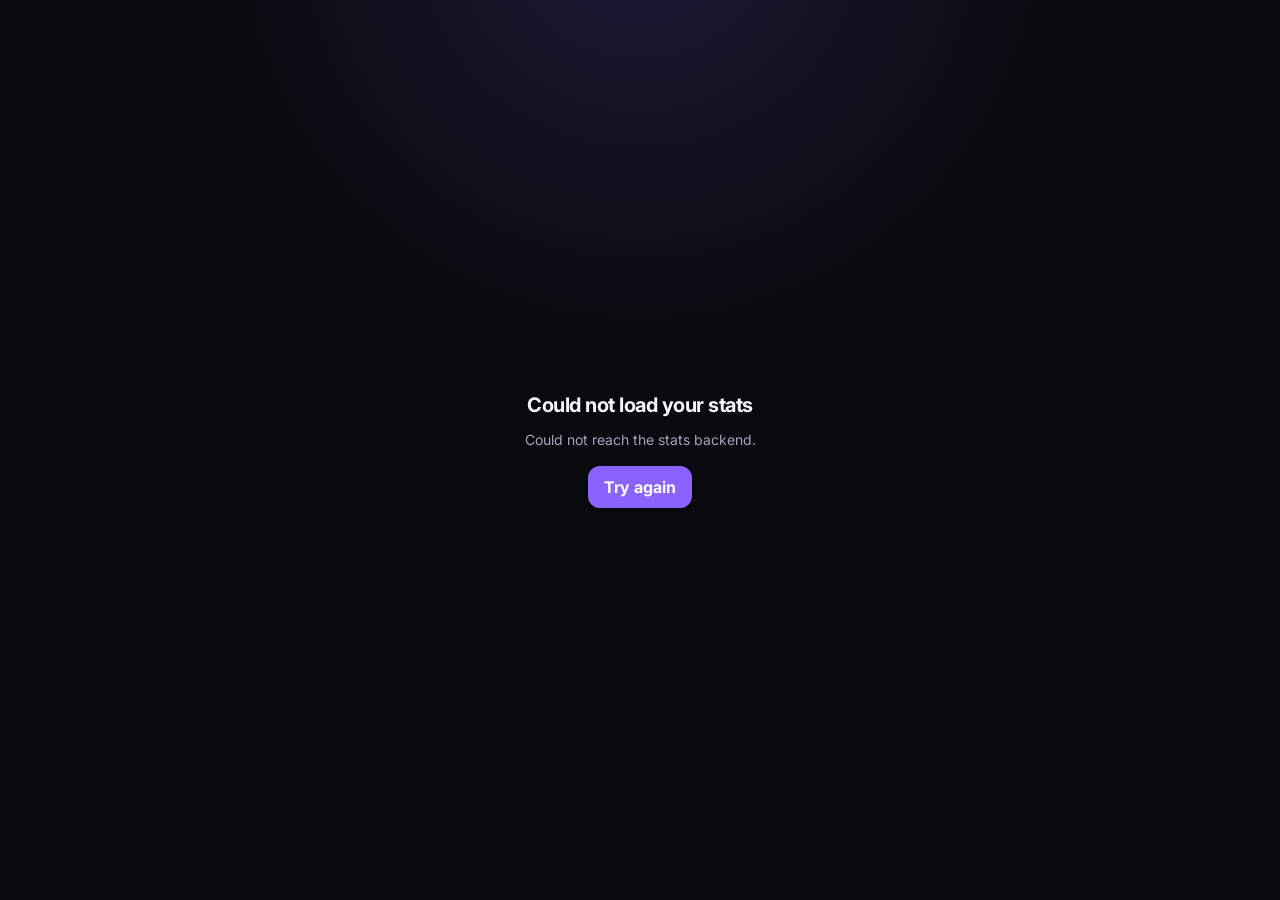
==== index.html @ 4edd7182 "Add files via upload" ====
<!DOCTYPE html>
<html lang="en">
<head>
  <link
    rel="preconnect"
    href="https://fonts.googleapis.com"
  >

  <link
    rel="preconnect"
    href="https://fonts.gstatic.com"
    crossorigin
  >

  <link
    href="https://fonts.googleapis.com/css2?family=Inter:wght@400;500;600;700;800&display=swap"
    rel="stylesheet"
  >

  <link rel="stylesheet" href="styles.css">
</head>

<body>
  <div id="loadingScreen" class="loading-screen">
    <div class="spinner"></div>
    <p>Loading your stats…</p>
  </div>

  <div id="errorScreen" class="error-screen hidden">
    <h2>Could not load your stats</h2>
    <p id="errorMessage"></p>

    <button
      type="button"
      onclick="refreshCurrentView()"
    >
      Try again
    </button>
  </div>

  <div id="app" class="app hidden">
    <header class="app-header">
      <div>
        <p
          class="eyebrow"
          id="guildName"
        ></p>

        <h1 id="playerName"></h1>
      </div>

      <button
        class="refresh-button"
        type="button"
        aria-label="Refresh data"
        onclick="refreshCurrentView()"
      >
        ↻
      </button>
    </header>

    <p
      class="updated-text"
      id="updatedText"
    ></p>

    <main>
      <!-- HOME -->

      <div id="homeView" class="page-view">
        <div
          id="homeBossCarousel"
          class="home-boss-carousel"
          aria-label="Today and yesterday boss cards"
        >
          <div
            class="home-boss-slide"
            data-boss-slide="today"
          >
            <section class="card today-card boss-swipe-card">
              <div class="section-heading">
                <div>
                  <p class="eyebrow">
                    Today’s boss
                  </p>

                  <h2 id="todayBossName"></h2>
                </div>

                <div class="today-boss-visual">
                  <img
                    id="todayBossImage"
                    class="today-boss-image hidden"
                    alt=""
                  >

                  <div
                    id="todayBossFallback"
                    class="today-boss-code hidden"
                  ></div>
                </div>
              </div>

              <div
                id="bossPerformanceGrid"
                class="performance-grid"
              ></div>

              <details class="attempt-details">
                <summary>
                  View last four attempts
                </summary>

                <div
                  id="lastFourAttempts"
                  class="attempt-list"
                ></div>
              </details>
            </section>
          </div>

          <div
            class="home-boss-slide"
            data-boss-slide="yesterday"
          >
            <section class="card today-card yesterday-card boss-swipe-card">
              <div class="section-heading">
                <div>
                  <p class="eyebrow">
                    Yesterday’s boss
                  </p>

                  <h2 id="yesterdayBossName">—</h2>

                  <p
                    id="yesterdayBossDate"
                    class="yesterday-boss-date"
                  ></p>
                </div>

                <div
                  id="yesterdayBossVisual"
                  class="today-boss-visual"
                ></div>
              </div>

              <div
                id="yesterdayPerformanceGrid"
                class="performance-grid yesterday-performance-grid"
              ></div>
            </section>
          </div>
        </div>

        <div
          class="boss-carousel-indicators"
          aria-hidden="true"
        >
          <span
            id="todayCarouselDot"
            class="boss-carousel-dot active"
          ></span>
          <span
            id="yesterdayCarouselDot"
            class="boss-carousel-dot"
          ></span>
        </div>

        <section class="section-block">
          <div class="section-title-row">
            <h2>DPR averages</h2>
          </div>

          <div
            id="averagesGrid"
            class="averages-grid"
          ></div>
        </section>

        <section class="card history-card">
          <div class="section-title-row">
            <div>
              <p class="eyebrow">
                Performance history
              </p>

              <h2>Last 7 bosses</h2>
            </div>
          </div>

          <div class="boss-history-layout">
            <div class="axis-spacer"></div>

            <div
              id="bossSpriteRow"
              class="boss-sprite-row"
            ></div>
          </div>

          <div class="boss-history-layout">
            <div class="axis-spacer"></div>

            <div
              id="bossDamageRow"
              class="boss-damage-row"
            ></div>
          </div>

          <div class="chart-layout">
            <div
              id="chartScale"
              class="chart-scale"
            ></div>

            <div class="chart-area">
              <svg
                id="dprChart"
                viewBox="0 0 700 220"
                preserveAspectRatio="xMidYMid meet"
                role="img"
              ></svg>
            </div>
          </div>
        </section>

        <section class="section-block">
          <div class="section-title-row">
            <h2>Streaks</h2>
          </div>

          <div
            id="streaksGrid"
            class="streaks-grid"
          ></div>
        </section>

        <section class="section-block">
          <div class="section-title-row">
            <h2>Personal records</h2>
          </div>

          <div
            id="recordsGrid"
            class="records-grid"
          ></div>
        </section>
      </div>

      <!-- BOSSES -->

      <div
        id="bossesView"
        class="page-view hidden"
      >
        <section class="card boss-page-card">
          <div class="boss-page-heading">
            <div>
              <p class="eyebrow">
                Boss history
              </p>

              <select
                id="bossSelect"
                class="boss-select"
                aria-label="Choose boss"
              >
                <option value="ALL">
                  All Bosses
                </option>

                <option value="TK">
                  Tomb Keeper
                </option>

                <option value="FD">
                  Flame Dragon
                </option>

                <option value="FDe">
                  Flame Demon
                </option>

                <option value="Snek">
                  Snake
                </option>

                <option value="SG">
                  Stone Golem
                </option>

                <option value="CM">
                  Cyclops Mage
                </option>

                <option value="SM">
                  Scythe Mage
                </option>
              </select>
            </div>

            <div
              id="bossPageVisual"
              class="boss-page-visual"
            ></div>
          </div>

          <div class="boss-summary-grid">
            <article class="boss-summary-tile">
              <p class="tile-heading">
                Attempts
              </p>

              <p
                id="bossAttemptCount"
                class="boss-summary-value"
              >
                —
              </p>
            </article>

            <article class="boss-summary-tile">
              <p class="tile-heading">
                Best DPR
              </p>

              <p
                id="bossBestDpr"
                class="boss-summary-value"
              >
                —
              </p>
            </article>

            <article class="boss-summary-tile">
              <p class="tile-heading">
                Best Damage
              </p>

              <p
                id="bossBestDamage"
                class="boss-summary-value"
              >
                —
              </p>
            </article>

            <article class="boss-summary-tile">
              <p class="tile-heading">
                Avg DPR Rank
              </p>

              <p
                id="bossAverageDprRank"
                class="boss-summary-value"
              >
                —
              </p>
            </article>

            <article class="boss-summary-tile">
              <p class="tile-heading">
                Last 4 DPR
              </p>

              <p
                id="bossLastFourDpr"
                class="boss-summary-value"
              >
                —
              </p>
            </article>

            <article class="boss-summary-tile">
              <p class="tile-heading">
                Last 4 Damage
              </p>

              <p
                id="bossLastFourDamage"
                class="boss-summary-value"
              >
                —
              </p>
            </article>
          </div>
        </section>

        <section class="boss-results-section">
          <div class="section-title-row">
            <h2>All results</h2>
          </div>

          <div class="boss-table-card">
            <table class="boss-results-table">
              <colgroup>
                <col class="all-boss-only boss-code-column">
                <col class="date-column">
                <col class="value-column">
                <col class="rank-column">
                <col class="value-column">
                <col class="rank-column">
              </colgroup>

              <thead>
                <tr>
                  <th class="all-boss-only">Boss</th>
                  <th>Date</th>
                  <th>Damage</th>
                  <th>Rank</th>
                  <th>DPR</th>
                  <th>Rank</th>
                </tr>
              </thead>

              <tbody id="bossResultsBody">
                <tr>
                  <td
                    colspan="5"
                    class="table-message"
                  >
                    Loading…
                  </td>
                </tr>
              </tbody>
            </table>
          </div>
        </section>

        <section class="boss-comparison-section">
          <div class="section-title-row">
            <div>
              <p class="eyebrow">
                Across all bosses
              </p>

              <h2>Last 4 comparison</h2>
            </div>
          </div>

          <div
            id="bossComparisonTable"
            class="boss-comparison-card"
          ></div>
        </section>

        <section class="rank-matrix-section">
          <div class="section-title-row">
            <div>
              <p class="eyebrow">
                DPR guild positions
              </p>

              <h2>DPR Rank Matrix</h2>
            </div>
          </div>

          <div
            id="dprRankMatrix"
            class="rank-matrix-card"
          ></div>
        </section>
      </div>

      <!-- PROGRESS -->

      <div
        id="progressView"
        class="page-view hidden"
      >
        <section class="page-heading-block">
          <p class="eyebrow">
            Weekly history
          </p>

          <h2>Progress</h2>
        </section>

        <section class="card progress-chart-card">
          <div class="progress-chart-heading">
            <div>
              <p class="tile-heading">
                Power progression
              </p>

              <h2>Weekly ending power</h2>
            </div>
          </div>

          <div class="progress-chart-container">
            <svg
              id="powerProgressChart"
              class="progress-chart"
              viewBox="0 0 700 260"
              role="img"
            ></svg>
          </div>
        </section>

        <section class="card progress-chart-card">
          <div class="progress-chart-heading">
            <div>
              <p class="tile-heading">
                DPR progression
              </p>

              <h2>Weekly average DPR</h2>
            </div>
          </div>

          <div class="progress-chart-container">
            <svg
              id="dprProgressChart"
              class="progress-chart"
              viewBox="0 0 700 260"
              role="img"
            ></svg>
          </div>
        </section>

        <section class="card progress-chart-card">
          <div class="progress-chart-heading">
            <div>
              <p class="tile-heading">
                Damage progression
              </p>

              <h2>Weekly average damage</h2>
            </div>
          </div>

          <div class="progress-chart-container">
            <svg
              id="damageProgressChart"
              class="progress-chart"
              viewBox="0 0 700 260"
              role="img"
            ></svg>
          </div>
        </section>

        <section class="card progress-chart-card">
          <div class="progress-chart-heading">
            <div>
              <p class="tile-heading">
                DPR rank progression
              </p>

              <h2>Weekly average guild rank</h2>
            </div>
          </div>

          <div class="progress-chart-container">
            <svg
              id="rankProgressChart"
              class="progress-chart"
              viewBox="0 0 700 260"
              role="img"
            ></svg>
          </div>
        </section>

        <section class="progress-feature-section">
          <div class="section-title-row">
            <div>
              <p class="eyebrow">
                Career progression
              </p>

              <h2>Milestones</h2>
            </div>
          </div>

          <div
            id="milestonesContainer"
            class="milestones-container"
          ></div>
        </section>

        <section class="progress-feature-section class-distribution-section">
          <div class="section-title-row">
            <div>
              <p class="eyebrow">
                All recorded results
              </p>

              <h2>Class distribution</h2>
            </div>
          </div>

          <div
            id="classDistribution"
            class="class-distribution-card"
          ></div>
        </section>
      </div>

      <!-- RECORDS -->

      <div
        id="recordsView"
        class="page-view hidden"
      >
        <section class="page-heading-block">
          <p class="eyebrow">
            Career highlights
          </p>

          <h2>Personal records</h2>
        </section>

        <section class="records-section">
          <div
            id="recordLeaderboards"
            class="record-leaderboards"
          ></div>
        </section>

        <section class="records-section">
          <div class="section-title-row">
            <h2>Guild finishes</h2>
          </div>

          <div
            id="recordFinishGrid"
            class="record-stat-grid"
          ></div>
        </section>

        <section class="records-section">
          <div class="section-title-row">
            <h2>DPR result counts</h2>
          </div>

          <div
            id="recordThresholdGrid"
            class="record-stat-grid"
          ></div>
        </section>

        <section
          id="recordRelativeGrid"
          class="record-wide-grid"
        ></section>

        <section class="records-section">
          <div class="section-title-row">
            <h2>Personal-best gaps</h2>
          </div>

          <div
            id="recordPbGrid"
            class="record-stat-grid record-stat-grid-two"
          ></div>
        </section>

        <section class="records-section">
          <div class="section-title-row">
            <div>
              <p class="eyebrow">
                Select current or best
              </p>

              <h2>Streak records</h2>
            </div>
          </div>

          <div
            id="recordStreaksGrid"
            class="record-streaks-grid"
          ></div>
        </section>

        <section class="records-section">
          <div class="section-title-row">
            <div>
              <p class="eyebrow">
                The important stuff
              </p>

              <h2>Weird records</h2>
            </div>
          </div>

          <div
            id="recordWeirdGrid"
            class="record-stat-grid"
          ></div>
        </section>
      </div>
    </main>


    <div
      id="streakModal"
      class="streak-modal hidden"
      role="dialog"
      aria-modal="true"
      aria-labelledby="streakModalTitle"
      onclick="handleStreakModalBackdrop(event)"
    >
      <div class="streak-modal-panel">
        <div class="streak-modal-header">
          <div>
            <p
              id="streakModalEyebrow"
              class="eyebrow"
            >Streak results</p>

            <h2 id="streakModalTitle"></h2>
          </div>

          <button
            type="button"
            class="streak-modal-close"
            aria-label="Close streak results"
            onclick="closeStreakModal()"
          >
            ×
          </button>
        </div>

        <div
          id="streakModalResults"
          class="streak-modal-results"
        ></div>
      </div>
    </div>

    <nav
      class="bottom-nav"
      aria-label="Main navigation"
    >
      <button
        id="homeNavButton"
        class="nav-item active"
        type="button"
        onclick="showHomeView()"
      >
        <span>⌂</span>
        Home
      </button>

      <button
        id="bossesNavButton"
        class="nav-item"
        type="button"
        onclick="showBossesView()"
      >
        <span>◉</span>
        Bosses
      </button>

      <button
        id="progressNavButton"
        class="nav-item"
        type="button"
        onclick="showProgressView()"
      >
        <span>↗</span>
        Progress
      </button>

      <button
        id="recordsNavButton"
        class="nav-item"
        type="button"
        onclick="showRecordsView()"
      >
        <span>★</span>
        Records
      </button>
    </nav>
  </div>

  <script src="app.js"></script>
</body>
</html>
---- styles.css ----
:root {
    --background: #090a0f;
    --surface: #11131a;
    --surface-raised: #171923;
    --surface-soft: #1c1e29;

    --border:
      rgba(255, 255, 255, 0.08);

    --text: #f6f6fa;
    --muted: #a3a6b6;
    --subtle: #727688;

    --accent: #8d63ff;

    --accent-soft:
      rgba(141, 99, 255, 0.16);

    --boss-glow:
      rgba(141, 99, 255, 0.17);

    --boss-surface:
      rgba(141, 99, 255, 0.055);

    --positive: #57d18c;
    --negative: #ff6f82;

    --axis-width: 42px;
    --page-padding: 18px;
  }

  * {
    box-sizing: border-box;
  }

  html {
    background: var(--background);
  }

  body {
    margin: 0;
    min-height: 100vh;

    background:
      radial-gradient(
        circle at 50% -80px,
        var(--boss-glow),
        transparent 430px
      ),
      var(--background);

    color: var(--text);

    font-family:
      Inter,
      system-ui,
      sans-serif;

    -webkit-font-smoothing:
      antialiased;

    transition:
      background 260ms ease;
  }

  body.home-view-active,
  body.boss-view-active {
    background:
      radial-gradient(
        circle at 50% -60px,
        var(--boss-glow),
        transparent 520px
      ),
      radial-gradient(
        circle at 18% 42vh,
        var(--boss-surface),
        transparent 430px
      ),
      radial-gradient(
        circle at 82% 82vh,
        var(--boss-glow),
        transparent 620px
      ),
      linear-gradient(
        180deg,
        var(--boss-surface) 0%,
        transparent 30%,
        var(--boss-surface) 63%,
        transparent 100%
      ),
      var(--background);

    background-attachment:
      fixed,
      fixed,
      fixed,
      fixed,
      fixed;
  }


  button,
  select {
    font: inherit;
  }

  button,
  select,
  summary {
    -webkit-tap-highlight-color:
      transparent;
  }

  .hidden {
    display: none !important;
  }

  .app {
    width: 100%;
    max-width: 640px;
    min-height: 100vh;
    margin: 0 auto;

    padding:
      calc(
        22px +
        env(safe-area-inset-top)
      )
      var(--page-padding)
      calc(
        104px +
        env(safe-area-inset-bottom)
      );
  }

  .app-header {
    display: flex;
    align-items: center;
    justify-content: space-between;
    margin-bottom: 4px;
  }

  h1,
  h2,
  p {
    margin: 0;
  }

  h1 {
    font-size: 30px;
    line-height: 1.12;
    letter-spacing: -0.04em;
  }

  h2 {
    font-size: 20px;
    letter-spacing: -0.025em;
  }

  .eyebrow {
    margin-bottom: 6px;

    color: var(--muted);

    font-size: 12px;
    font-weight: 750;
    letter-spacing: 0.1em;
    text-transform: uppercase;
  }

  .updated-text {
    margin: 8px 0 22px;

    color: var(--subtle);

    font-size: 12px;
  }

  .refresh-button {
    width: 42px;
    height: 42px;

    border:
      1px solid var(--border);

    border-radius: 14px;

    background:
      var(--surface);

    color: var(--text);

    font-size: 21px;
    cursor: pointer;
  }

  .page-view {
    display: grid;
    gap: 25px;
  }

  .page-heading-block {
    display: grid;
    gap: 1px;
  }

  .card {
    border:
      1px solid var(--border);

    border-radius: 22px;

    background:
      linear-gradient(
        145deg,
        var(--boss-surface),
        transparent 58%
      ),
      var(--surface);

    box-shadow:
      0 16px 40px
      rgba(0, 0, 0, 0.18);
  }

  .today-card {
    padding: 21px;
    overflow: hidden;
  }

  #todayBossName {
    font-size: 27px;
    line-height: 1.08;
    letter-spacing: -0.04em;
  }

  .section-heading,
  .section-title-row {
    display: flex;
    align-items: center;
    justify-content: space-between;
  }

  .today-boss-visual {
    display: flex;
    align-items: center;
    justify-content: center;

    width: 78px;
    height: 78px;
    flex: 0 0 78px;
  }

  .today-boss-image {
    width: 78px;
    height: 78px;
    object-fit: contain;

    filter:
      drop-shadow(
        0 8px 18px
        rgba(0, 0, 0, 0.35)
      );
  }

  .today-boss-code {
    display: flex;
    align-items: center;
    justify-content: center;

    width: 78px;
    height: 78px;
    padding: 0 10px;

    border:
      1px solid var(--border);

    border-radius: 19px;

    background:
      var(--surface-raised);

    color: var(--accent);

    font-size: 21px;
    font-weight: 800;
    text-align: center;
  }

  .performance-grid {
    display: grid;

    grid-template-columns:
      repeat(3, minmax(0, 1fr));

    gap: 10px;
    margin-top: 20px;
  }

  .performance-column {
    min-width: 0;
    padding: 15px 11px;

    border:
      1px solid var(--border);

    border-radius: 16px;
    background: var(--surface-raised);
  }

  .performance-label {
    min-height: 31px;
    margin-bottom: 13px;

    color: #c3c5d1;

    font-size: 13px;
    font-weight: 750;
    line-height: 1.35;
    letter-spacing: 0.035em;
    text-transform: uppercase;
  }

  .metric-pair + .metric-pair {
    margin-top: 13px;
  }

  .metric-name {
    color: var(--muted);

    font-size: 12px;
    font-weight: 700;
    letter-spacing: 0.045em;
    text-transform: uppercase;
  }

  .metric-value {
    margin-top: 4px;

    font-size:
      clamp(17px, 4.4vw, 22px);

    font-weight: 780;
    letter-spacing: -0.035em;
    white-space: nowrap;
  }

  .rank {
    margin-left: 3px;
    color: var(--accent);

    font-size: 11px;
    font-weight: 750;
  }

  .attempt-details {
    margin-top: 15px;

    border-top:
      1px solid var(--border);

    padding-top: 14px;
  }

  .attempt-details summary {
    color: #b6b8c5;

    font-size: 12px;
    font-weight: 680;
    cursor: pointer;
  }

  .attempt-list {
    display: grid;
    gap: 8px;
    margin-top: 13px;
  }

  .attempt-row {
    display: grid;

    grid-template-columns:
      1.15fr 1fr 1fr;

    gap: 9px;
    align-items: center;

    padding: 11px 12px;

    border-radius: 13px;
    background: var(--surface-raised);

    font-size: 12px;
  }

  .attempt-row strong {
    display: block;
    font-size: 13px;
  }

  .attempt-row span {
    color: var(--muted);
    font-size: 10px;
  }

  .section-block {
    display: grid;
    gap: 13px;
  }

  .averages-grid {
    display: grid;

    grid-template-columns:
      repeat(3, minmax(0, 1fr));

    gap: 10px;
  }

  .average-card {
    min-width: 0;
    padding: 16px 13px;

    border:
      1px solid var(--border);

    border-radius: 18px;

    background:
      linear-gradient(
        145deg,
        var(--boss-surface),
        transparent 80%
      ),
      var(--surface);
  }

  .average-label,
  .tile-heading,
  .record-label {
    color: #c3c5d1;

    font-size: 12px;
    font-weight: 720;
  }

  .average-value {
    margin-top: 10px;

    font-size:
      clamp(21px, 5.2vw, 28px);

    font-weight: 800;
    letter-spacing: -0.05em;
  }

  .average-comparison {
    margin-top: 8px;

    font-size: 12px;
    font-weight: 650;
    line-height: 1.55;
  }

  .difference-positive {
    color: var(--positive);
  }

  .difference-negative {
    color: var(--negative);
  }

  .difference-neutral {
    color: var(--muted);
  }

  /*
   * Performance history remains compact.
   */

  .history-card {
    padding: 19px 11px 14px;
    overflow: hidden;
  }

  .history-card .section-title-row {
    padding: 0 8px 17px;
  }

  .history-card h2 {
    font-size: 18px;
  }

  .history-card .eyebrow {
    font-size: 11px;
  }

  .boss-history-layout {
    display: grid;

    grid-template-columns:
      var(--axis-width)
      minmax(0, 1fr);
  }

  .axis-spacer {
    width: var(--axis-width);
  }

  .boss-sprite-row,
  .boss-damage-row {
    display: grid;

    grid-template-columns:
      repeat(7, minmax(0, 1fr));

    align-items: center;
  }

  .boss-item {
    min-width: 0;
    text-align: center;
  }

  .boss-visual {
    display: flex;
    align-items: center;
    justify-content: center;

    width: min(46px, 10vw);
    height: min(46px, 10vw);

    margin: 0 auto;
  }

  .boss-sprite {
    width: 100%;
    height: 100%;
    object-fit: contain;

    filter:
      drop-shadow(
        0 5px 9px
        rgba(0, 0, 0, 0.34)
      );
  }

  .boss-code {
    display: flex;
    align-items: center;
    justify-content: center;

    width: 100%;
    height: 100%;
    padding: 0 3px;

    border:
      1px solid var(--border);

    border-radius: 13px;

    background:
      var(--surface-raised);

    color: var(--accent);

    font-size:
      clamp(9px, 2.5vw, 12px);

    font-weight: 800;
    text-align: center;
  }

  .boss-rank {
    display: inline-flex;
    align-items: center;
    justify-content: center;

    min-width: 25px;
    height: 18px;

    margin-top: 4px;
    padding: 0 6px;

    border-radius: 99px;

    background:
      var(--accent-soft);

    color: var(--accent);

    font-size: 9.5px;
    font-weight: 780;
  }

  .boss-date {
    display: block;
    margin-top: 3px;
    overflow: hidden;

    color: var(--subtle);

    font-size: 7px;

    text-overflow: ellipsis;
    white-space: nowrap;
  }

  .boss-damage-row {
    margin-top: 9px;
  }

  .boss-history-metrics {
    min-width: 0;
    text-align: center;
  }

  .boss-damage {
    display: block;
    overflow: hidden;

    color: #c7c9d4;

    font-size: 10px;
    font-weight: 750;
    text-align: center;

    text-overflow: ellipsis;
    white-space: nowrap;
  }

  .boss-dpr-value {
    display: block;
    margin-top: 3px;
    overflow: hidden;

    color: var(--accent);

    font-size: 9px;
    font-weight: 750;
    text-align: center;

    text-overflow: ellipsis;
    white-space: nowrap;
  }

  .chart-layout {
    display: grid;

    grid-template-columns:
      var(--axis-width)
      minmax(0, 1fr);

    margin-top: 7px;
  }

  .chart-scale {
    position: relative;
    height: 176px;

    color: #8d91a3;

    font-size: 10.5px;
    font-weight: 700;
    text-align: right;
  }

  .scale-label {
    position: absolute;
    right: 7px;
    transform: translateY(-50%);
  }

  .chart-area {
    height: 176px;
    min-width: 0;
  }

  #dprChart {
    display: block;
    width: 100%;
    height: 100%;
    overflow: visible;
  }

  .chart-grid-line {
    stroke:
      rgba(255, 255, 255, 0.055);

    stroke-width: 1;
  }

  .chart-line {
    fill: none;
    stroke: var(--accent);

    stroke-linecap: round;
    stroke-linejoin: round;
    stroke-width: 5;

    vector-effect:
      non-scaling-stroke;
  }

  .chart-point-glow {
    fill: var(--accent-soft);
  }

  .chart-point {
    fill: var(--accent);
    stroke: var(--surface);
    stroke-width: 4;

    vector-effect:
      non-scaling-stroke;
  }

  .chart-value-label {
    fill: var(--text);
    font-size: 14px;
    font-weight: 850;
    paint-order: stroke;
    stroke: var(--surface);
    stroke-width: 5px;
    stroke-linejoin: round;
  }

  .chart-average-line {
    fill: none;
    stroke: rgba(255, 255, 255, 0.42);
    stroke-width: 3;
    stroke-dasharray: 10 9;
    stroke-linecap: round;
    stroke-linejoin: round;
    vector-effect: non-scaling-stroke;
  }

  .chart-average-label {
    fill: rgba(255, 255, 255, 0.72);
    font-size: 14px;
    font-weight: 800;
    paint-order: stroke;
    stroke: var(--surface);
    stroke-width: 4px;
    stroke-linejoin: round;
  }



  .streaks-grid {
    display: grid;

    grid-template-columns:
      repeat(3, minmax(0, 1fr));

    gap: 10px;
  }

  .streak-card {
    min-width: 0;
    padding: 16px 12px;

    border:
      1px solid var(--border);

    border-radius: 18px;

    background:
      linear-gradient(
        145deg,
        var(--boss-surface),
        transparent 85%
      ),
      var(--surface);
  }

  .streak-name {
    min-height: 30px;

    color: #c3c5d1;

    font-size: 12px;
    font-weight: 720;
    line-height: 1.35;
  }

  .streak-values {
    display: flex;
    align-items: flex-end;
    justify-content: space-between;

    gap: 6px;
    margin-top: 12px;
  }

  .streak-current {
    font-size: 28px;
    font-weight: 800;
  }

  .streak-best {
    color: var(--muted);
    font-size: 10px;
    text-align: right;
  }

  .records-grid {
    display: grid;

    grid-template-columns:
      repeat(2, minmax(0, 1fr));

    gap: 10px;
  }

  .record-card {
    min-width: 0;
    padding: 18px;

    border:
      1px solid var(--border);

    border-radius: 19px;

    background:
      linear-gradient(
        145deg,
        var(--boss-surface),
        transparent 85%
      ),
      var(--surface);
  }

  .record-value {
    margin-top: 10px;
    overflow: hidden;

    font-size: 25px;
    font-weight: 800;

    text-overflow: ellipsis;
    white-space: nowrap;
  }

  .record-context {
    margin-top: 8px;

    color: var(--muted);

    font-size: 10px;
    line-height: 1.45;
  }

  /*
   * Bosses page
   */

  .boss-page-card {
    padding: 21px;
  }

  .boss-page-heading {
    display: flex;
    align-items: center;
    justify-content: space-between;

    gap: 18px;
  }

  .boss-select {
    max-width: 235px;
    padding: 4px 28px 4px 0;

    border: 0;
    outline: 0;

    background: transparent;
    color: var(--text);

    font-size: 24px;
    font-weight: 800;

    cursor: pointer;
  }

  .boss-select option {
    background: var(--surface-raised);
    color: var(--text);
  }

  .boss-page-visual {
    display: flex;
    align-items: center;
    justify-content: center;

    width: 78px;
    height: 78px;
    flex: 0 0 78px;
  }

  .boss-page-visual .boss-visual {
    width: 78px;
    height: 78px;
  }

  .boss-page-visual .boss-code {
    border-radius: 19px;
    font-size: 21px;
  }

  .boss-summary-grid {
    display: grid;

    grid-template-columns:
      repeat(3, minmax(0, 1fr));

    gap: 10px;
    margin-top: 21px;
  }

  .boss-summary-tile {
    min-width: 0;
    padding: 15px 10px;

    border:
      1px solid var(--border);

    border-radius: 16px;
    background: var(--surface-raised);
  }

  .boss-summary-value {
    margin-top: 9px;
    overflow: hidden;

    font-size:
      clamp(16px, 3.8vw, 21px);

    font-weight: 800;

    text-overflow: ellipsis;
    white-space: nowrap;
  }

  .boss-results-section {
    display: grid;
    gap: 13px;
  }

  .boss-table-card {
    overflow: hidden;

    border:
      1px solid var(--border);

    border-radius: 18px;
    background: var(--surface);
  }

  .boss-results-table {
    width: 100%;
    table-layout: fixed;
    border-collapse: collapse;
  }

  .date-column {
    width: 20%;
  }

  .value-column {
    width: 26%;
  }

  .rank-column {
    width: 14%;
  }

  .boss-results-table th,
  .boss-results-table td {
    padding: 12px 5px;

    border-bottom:
      1px solid var(--border);

    text-align: right;
    white-space: nowrap;
  }

  .boss-results-table th:first-child,
  .boss-results-table td:first-child {
    padding-left: 10px;
    text-align: left;
  }

  .boss-results-table th:last-child,
  .boss-results-table td:last-child {
    padding-right: 10px;
  }

  .boss-results-table th {
    color: #c3c5d1;

    font-size: 11.5px;
    font-weight: 750;
    letter-spacing: 0.02em;
    text-transform: uppercase;
  }

  .boss-results-table td {
    color: var(--text);

    font-size: 14px;
    font-weight: 600;
  }

  .boss-results-table tbody tr:last-child td {
    border-bottom: 0;
  }


  .boss-results-table tbody tr.personal-best {
    background:
      linear-gradient(
        90deg,
        var(--accent-soft),
        transparent
      );
  }

  .boss-results-table tbody tr.personal-best td {
    font-weight: 780;
  }

  .table-rank {
    color: var(--accent) !important;
    font-weight: 750 !important;
  }

  .table-message {
    padding: 30px !important;

    color:
      var(--muted) !important;

    text-align:
      center !important;
  }


  /*
   * Rank medals
   */

  .rank-medal,
  .boss-rank.rank-medal {
    display: inline-flex;
    align-items: center;
    justify-content: center;
    border-radius: 999px;
    font-weight: 800 !important;
    line-height: 1;
  }

  .rank.rank-medal {
    padding: 4px 6px;
  }

  .boss-rank.rank-medal {
    padding: 0 6px;
  }

  .table-rank .rank {
    margin-left: 0;
    font-size: 13.5px;
  }

  .table-rank .rank-medal {
    padding: 4px 6px;
  }

  .rank-1 {
    color: #ffe78a !important;
    background: rgba(212, 164, 38, 0.25) !important;
    box-shadow: 0 0 11px rgba(255, 208, 71, 0.26);
  }

  .rank-2 {
    color: #f0f3f7 !important;
    background: rgba(184, 193, 205, 0.22) !important;
    box-shadow: 0 0 10px rgba(220, 228, 238, 0.18);
  }

  .rank-3 {
    color: #f0b17a !important;
    background: rgba(177, 105, 52, 0.25) !important;
    box-shadow: 0 0 10px rgba(211, 133, 73, 0.18);
  }

  /*
   * Seven-boss last-four comparison
   */

  .boss-comparison-section {
    display: grid;
    gap: 13px;
  }

  .boss-comparison-card {
    padding: 13px 9px 14px;
    border: 1px solid var(--border);
    border-radius: 18px;
    background: var(--surface);
    overflow: hidden;
  }

  .comparison-boss-headings,
  .comparison-values {
    display: grid;
    grid-template-columns: repeat(7, minmax(0, 1fr));
    gap: 4px;
  }

  .comparison-boss-headings {
    margin-bottom: 12px;
  }

  .comparison-boss-heading {
    min-width: 0;
    text-align: center;
    color: var(--muted);
    font-size: 10.5px;
    font-weight: 800;
  }

  .comparison-boss-heading .boss-visual {
    width: min(34px, 7.5vw);
    height: min(34px, 7.5vw);
    margin-top: 5px;
  }

  .comparison-boss-code {
    display: block;
    color: #d4d6df;
    font-size: 12px;
    font-weight: 850;
    letter-spacing: 0.02em;
  }

  .comparison-row + .comparison-row {
    margin-top: 12px;
  }

  .comparison-row-label {
    margin: 0 0 7px 2px;
    color: #c3c5d1;
    font-size: 12px;
    font-weight: 750;
    letter-spacing: 0.03em;
    text-transform: uppercase;
  }

  .comparison-cell {
    min-width: 0;
    padding: 9px 2px;
    border: 1px solid transparent;
    border-radius: 9px;
    color: var(--text);
    font-size: 11.5px;
    font-weight: 780;
    text-align: center;
    white-space: nowrap;
  }

  .comparison-cell.is-best {
    box-shadow:
      0 0 16px rgba(255, 255, 255, 0.10),
      inset 0 0 12px rgba(255, 255, 255, 0.035);
  }

  /*
   * DPR rank matrix
   */

  .rank-matrix-section {
    display: grid;
    gap: 13px;
  }

  .rank-matrix-card {
    padding: 13px 7px 14px;
    border: 1px solid var(--border);
    border-radius: 18px;
    background: var(--surface);
    overflow: hidden;
  }

  .rank-matrix-grid {
    display: grid;
    grid-template-columns: 24px repeat(7, minmax(0, 1fr));
    gap: 3px;
    align-items: center;
  }

  .rank-matrix-corner {
    height: 46px;
  }

  .rank-matrix-heading {
    min-width: 0;
    text-align: center;
  }

  .rank-matrix-heading .boss-visual {
    width: min(34px, 7.5vw);
    height: min(34px, 7.5vw);
    margin: 0 auto 3px;
  }

  .rank-matrix-heading-code {
    display: block;
    color: var(--muted);
    font-size: 10px;
    font-weight: 800;
  }

  .rank-matrix-position {
    color: var(--muted);
    font-size: 10px;
    font-weight: 750;
    text-align: right;
    padding-right: 3px;
  }

  .rank-matrix-cell {
    aspect-ratio: 1 / 1;
    min-width: 0;
    border: 1px solid transparent;
    border-radius: 5px;
    display: flex;
    align-items: center;
    justify-content: center;
    color: #f5f6fa;
    font-size: 13px;
    font-weight: 850;
    line-height: 1;
  }

  .rank-matrix-cell.is-zero {
    color: rgba(255, 255, 255, 0.16);
  }

  /*
   * Progress page
   */

  .progress-chart-card {
    padding: 19px 14px 13px;
  }

  .progress-chart-heading {
    padding: 0 5px 14px;
  }

  .progress-chart-heading .tile-heading {
    margin-bottom: 5px;
  }

  .progress-chart-container {
    width: 100%;
    overflow: hidden;
  }

  .progress-chart {
    display: block;
    width: 100%;
    height: auto;
    min-height: 240px;
  }

  .progress-grid-line {
    stroke:
      rgba(255, 255, 255, 0.07);

    stroke-width: 1;
  }

  .progress-axis-label {
    fill: var(--subtle);

    font-size: 13px;
    font-weight: 650;
  }

  .progress-date-label {
    fill: #8e92a4;

    font-size: 12px;
    font-weight: 700;
  }

  .progress-date-guide {
    stroke: rgba(255, 255, 255, 0.18);
    stroke-width: 1;
    stroke-dasharray: 4 5;
  }

  .progress-value-label {
    font-size: 15px;
    font-weight: 800;
    paint-order: stroke;
    stroke: var(--surface);
    stroke-width: 4px;
    stroke-linejoin: round;
  }

  .progress-line {
    fill: none;

    stroke-linecap: round;
    stroke-linejoin: round;
    stroke-width: 4;

    vector-effect:
      non-scaling-stroke;
  }

  .progress-point {
    stroke: var(--surface);
    stroke-width: 3;

    vector-effect:
      non-scaling-stroke;
  }

  /*
   * Full records page
   */

  .full-records-grid {
    display: grid;

    grid-template-columns:
      repeat(2, minmax(0, 1fr));

    gap: 11px;
  }

  .full-record-tile {
    min-width: 0;
    min-height: 122px;
    padding: 17px;

    border:
      1px solid var(--border);

    border-radius: 19px;

    background:
      linear-gradient(
        145deg,
        var(--boss-surface),
        transparent 85%
      ),
      var(--surface);

    box-shadow:
      0 12px 30px
      rgba(0, 0, 0, 0.15);
  }

  .full-record-tile:nth-child(3n + 1) {
    grid-column: span 2;
  }

  .full-record-value {
    margin-top: 12px;
    overflow: hidden;

    font-size:
      clamp(22px, 6vw, 31px);

    font-weight: 800;
    letter-spacing: -0.045em;

    text-overflow: ellipsis;
    white-space: nowrap;
  }

  .full-record-context {
    margin-top: 8px;

    color: var(--muted);

    font-size: 10px;
    line-height: 1.4;
  }

  /*
   * Navigation
   */

  .bottom-nav {
    position: fixed;
    z-index: 20;

    right: 0;
    bottom: 0;
    left: 0;

    display: grid;

    grid-template-columns:
      repeat(4, 1fr);

    max-width: 640px;
    margin: 0 auto;

    padding:
      10px 12px
      calc(
        10px +
        env(safe-area-inset-bottom)
      );

    border-top:
      1px solid var(--border);

    background:
      rgba(12, 13, 19, 0.93);

    backdrop-filter: blur(18px);
  }

  .nav-item {
    display: grid;
    gap: 4px;
    justify-items: center;

    border: 0;
    background: transparent;

    color: var(--subtle);

    font-size: 10px;
    cursor: pointer;
  }

  .nav-item span {
    font-size: 18px;
  }

  #homeNavButton.active,
  #bossesNavButton.active {
    color: var(--accent);
    filter:
      drop-shadow(
        0 0 7px
        var(--accent)
      );
  }

  #progressNavButton.active {
    color: #4cff8b;
    filter:
      drop-shadow(
        0 0 7px
        rgba(76, 255, 139, 0.55)
      );
  }

  #recordsNavButton.active {
    color: #ffe75a;
    filter:
      drop-shadow(
        0 0 7px
        rgba(255, 231, 90, 0.55)
      );
  }

  /*
   * Loading and error
   */

  .loading-screen,
  .error-screen {
    display: grid;
    min-height: 100vh;
    padding: 30px;

    place-content: center;
    justify-items: center;

    text-align: center;
  }

  .loading-screen p,
  .error-screen p {
    margin-top: 14px;

    color: var(--muted);

    font-size: 14px;
  }

  .spinner {
    width: 34px;
    height: 34px;

    border:
      3px solid
      rgba(255, 255, 255, 0.1);

    border-top-color: var(--accent);
    border-radius: 50%;

    animation:
      spin 0.8s linear infinite;
  }

  .error-screen button {
    margin-top: 18px;
    padding: 11px 16px;

    border: 0;
    border-radius: 12px;

    background: var(--accent);
    color: white;

    font-weight: 700;
  }

  @keyframes spin {
    to {
      transform: rotate(360deg);
    }
  }

  @media (min-width: 560px) {
    :root {
      --page-padding: 24px;
    }

    .app {
      padding-top: 32px;
    }

    .boss-results-table th {
      font-size: 12px;
    }

    .boss-results-table td {
      font-size: 14px;
    }
  }


  /* ==========================================================
   * LARGE FEATURE UPDATE
   * ========================================================== */

  :root {
    --axis-width: 34px;
  }

  body.home-view-active,
  body.boss-view-active {
    background:
      linear-gradient(
        180deg,
        var(--boss-glow) 0%,
        var(--boss-surface) 28%,
        rgba(9, 10, 15, 0.34) 68%,
        rgba(9, 10, 15, 0.92) 90%,
        var(--background) 100%
      ),
      var(--background);

    background-attachment: scroll;
    background-repeat: no-repeat;
    background-size: 100% 100%;
  }

  .home-boss-carousel {
    display: flex;
    width: calc(100% + 2px);
    margin: -1px;
    overflow-x: auto;
    overflow-y: hidden;
    scroll-snap-type: x mandatory;
    scroll-behavior: smooth;
    scrollbar-width: none;
    overscroll-behavior-x: contain;
  }

  .home-boss-carousel::-webkit-scrollbar {
    display: none;
  }

  .home-boss-slide {
    min-width: 100%;
    padding: 1px;
    scroll-snap-align: start;
    scroll-snap-stop: always;
  }

  .boss-swipe-card {
    width: 100%;
    min-height: 100%;
  }

  .boss-carousel-indicators {
    display: flex;
    justify-content: center;
    gap: 7px;
    margin-top: -15px;
  }

  .boss-carousel-dot {
    width: 6px;
    height: 6px;
    border-radius: 99px;
    background: rgba(255, 255, 255, 0.18);
    transition:
      width 180ms ease,
      background 180ms ease;
  }

  .boss-carousel-dot.active {
    width: 18px;
    background: var(--accent);
  }

  .yesterday-boss-date {
    margin-top: 6px;
    color: var(--muted);
    font-size: 11px;
    font-weight: 650;
  }

  #yesterdayBossVisual .boss-visual {
    width: 78px;
    height: 78px;
  }

  .yesterday-performance-grid {
    align-items: stretch;
  }

  .yesterday-performance-column {
    padding-left: 9px;
    padding-right: 9px;
  }

  .yesterday-delta {
    margin-top: 4px;
    font-size: 9.5px;
    font-weight: 760;
    line-height: 1.25;
  }

  .streak-value-button {
    appearance: none;
    border: 0;
    padding: 0;
    background: transparent;
    color: inherit;
    font: inherit;
    text-align: inherit;
  }

  .streak-value-button:disabled {
    opacity: 1;
  }

  .streak-value-button.is-selectable {
    cursor: pointer;
  }

  .streak-value-button.is-selectable:hover,
  .streak-value-button.is-selectable:focus-visible {
    filter: brightness(1.18);
  }

  .streak-current strong,
  .streak-best strong {
    display: block;
  }

  .streak-current span,
  .streak-best span {
    display: block;
    margin-top: 2px;
    color: var(--muted);
    font-size: 9px;
    font-weight: 650;
  }

  .chart-scale {
    font-size: 7.5px !important;
  }

  .all-boss-only {
    display: none;
  }

  .boss-results-table.show-all-boss .all-boss-only {
    display: table-cell;
  }

  .boss-results-table col.all-boss-only {
    width: 0;
  }

  .boss-results-table.show-all-boss col.all-boss-only {
    display: table-column;
    width: 11%;
  }

  .boss-results-table.show-all-boss .date-column {
    width: 19%;
  }

  .boss-results-table.show-all-boss .value-column {
    width: 24%;
  }

  .boss-results-table.show-all-boss .rank-column {
    width: 11%;
  }

  .table-boss-code {
    font-size: 11px !important;
    font-weight: 850;
    text-align: center;
  }

  .progress-feature-section,
  .records-section {
    display: grid;
    gap: 13px;
  }

  .milestones-container {
    display: grid;
    gap: 14px;
  }

  .milestone-track-card,
  .milestone-checklist-card,
  .class-distribution-card,
  .record-leaderboard-card,
  .record-wide-tile,
  .record-stat-tile,
  .record-streak-tile {
    border: 1px solid var(--border);
    border-radius: 20px;
    background: rgba(17, 19, 26, 0.92);
    box-shadow:
      0 12px 32px rgba(0, 0, 0, 0.16);
  }

  .milestone-track-card,
  .milestone-checklist-card,
  .class-distribution-card,
  .record-leaderboard-card {
    padding: 17px;
  }

  .milestone-track-card h3,
  .milestone-subheading h3 {
    margin: 0;
    font-size: 16px;
    letter-spacing: -0.02em;
  }

  .milestone-track {
    position: relative;
    display: grid;
    gap: 0;
    margin-top: 15px;
  }

  .milestone-track::before {
    content: '';
    position: absolute;
    top: 9px;
    bottom: 9px;
    left: 7px;
    width: 2px;
    background:
      linear-gradient(
        180deg,
        rgba(255, 255, 255, 0.18),
        rgba(255, 255, 255, 0.04)
      );
  }

  .milestone-node {
    position: relative;
    display: grid;
    grid-template-columns: 16px minmax(0, 1fr);
    gap: 10px;
    padding: 0 0 17px;
  }

  .milestone-node:last-child {
    padding-bottom: 0;
  }

  .milestone-marker {
    position: relative;
    z-index: 1;
    width: 16px;
    height: 16px;
    margin-top: 1px;
    border: 2px solid rgba(255, 255, 255, 0.22);
    border-radius: 50%;
    background: var(--surface);
  }

  .milestone-node.achieved .milestone-marker {
    border-color: var(--milestone-colour);
    background: var(--milestone-colour);
    box-shadow:
      0 0 10px color-mix(
        in srgb,
        var(--milestone-colour) 50%,
        transparent
      );
  }

  @supports not (color: color-mix(in srgb, red, blue)) {
    .milestone-node.achieved .milestone-marker {
      box-shadow: 0 0 9px rgba(255, 255, 255, 0.13);
    }
  }

  .milestone-node-content {
    display: grid;
    grid-template-columns: minmax(0, 1fr) auto;
    gap: 3px 10px;
    min-width: 0;
  }

  .milestone-node-content strong {
    font-size: 13px;
  }

  .milestone-status {
    color: var(--muted);
    font-size: 9px;
    font-weight: 760;
    text-transform: uppercase;
  }

  .milestone-result {
    color: var(--text);
    font-size: 12px;
    font-weight: 780;
  }

  .milestone-context {
    color: var(--subtle);
    font-size: 9.5px;
    text-align: right;
  }

  .milestone-node.pending {
    opacity: 0.68;
  }

  .milestone-rank-grid {
    display: grid;
    grid-template-columns: repeat(2, minmax(0, 1fr));
    gap: 10px;
  }

  .milestone-rank-card {
    padding: 15px;
    border: 1px solid var(--border);
    border-radius: 18px;
    background: var(--surface);
  }

  .milestone-rank-value {
    margin-top: 8px;
    font-size: 28px;
    font-weight: 850;
    letter-spacing: -0.06em;
  }

  .milestone-rank-card.achieved .milestone-rank-value {
    color: #ffd85c;
    text-shadow:
      0 0 10px rgba(255, 216, 92, 0.22);
  }

  .milestone-small-result {
    margin-top: 7px;
    color: var(--muted);
    font-size: 10px;
    font-weight: 700;
  }

  .milestone-subheading {
    margin-bottom: 13px;
  }

  .milestone-checklist-list {
    display: grid;
    gap: 7px;
  }

  .milestone-checklist-row {
    display: grid;
    grid-template-columns: 22px minmax(0, 1fr);
    gap: 9px;
    align-items: start;
    padding: 10px 11px;
    border-radius: 13px;
    background: rgba(255, 255, 255, 0.025);
  }

  .milestone-checklist-row.achieved {
    background: rgba(76, 255, 139, 0.06);
  }

  .checklist-icon {
    color: var(--positive);
    font-size: 17px;
    font-weight: 850;
  }

  .milestone-checklist-row.pending .checklist-icon {
    color: var(--subtle);
  }

  .milestone-checklist-row strong,
  .milestone-checklist-row span,
  .milestone-checklist-row small {
    display: block;
  }

  .milestone-checklist-row strong {
    font-size: 12px;
  }

  .milestone-checklist-row div > span {
    margin-top: 2px;
    color: var(--muted);
    font-size: 10px;
    font-weight: 700;
  }

  .milestone-checklist-row small {
    margin-top: 2px;
    color: var(--subtle);
    font-size: 9px;
  }

  .class-distribution-bar {
    display: flex;
    width: 100%;
    height: 22px;
    overflow: hidden;
    border-radius: 99px;
    background: var(--surface-soft);
  }

  .class-distribution-segment {
    min-width: 1px;
    height: 100%;
  }

  .class-distribution-legend {
    display: grid;
    grid-template-columns: repeat(2, minmax(0, 1fr));
    gap: 7px 14px;
    margin-top: 14px;
  }

  .class-distribution-item {
    display: grid;
    grid-template-columns: 8px minmax(0, 1fr) auto auto;
    gap: 6px;
    align-items: center;
    min-width: 0;
    font-size: 10px;
  }

  .class-distribution-swatch {
    width: 8px;
    height: 8px;
    border-radius: 50%;
  }

  .class-distribution-name {
    overflow: hidden;
    color: var(--muted);
    text-overflow: ellipsis;
    white-space: nowrap;
  }

  .class-distribution-item strong {
    font-size: 10px;
  }

  .class-distribution-item small {
    color: var(--subtle);
    font-size: 9px;
  }

  .record-leaderboards {
    display: grid;
    gap: 14px;
  }

  .record-leaderboard-heading {
    margin-bottom: 13px;
  }

  .record-leaderboard-list {
    display: grid;
    gap: 6px;
  }

  .record-leaderboard-row {
    display: grid;
    grid-template-columns: 26px minmax(0, 1fr) auto;
    gap: 9px;
    align-items: center;
    min-height: 48px;
    padding: 8px 10px;
    border: 1px solid rgba(255, 255, 255, 0.045);
    border-radius: 12px;
    background: rgba(255, 255, 255, 0.018);
  }

  .record-leaderboard-row.podium-1 {
    border-color: rgba(255, 216, 92, 0.38);
    background:
      linear-gradient(
        90deg,
        rgba(255, 216, 92, 0.17),
        rgba(255, 216, 92, 0.035)
      );
  }

  .record-leaderboard-row.podium-2 {
    border-color: rgba(213, 220, 231, 0.31);
    background:
      linear-gradient(
        90deg,
        rgba(213, 220, 231, 0.13),
        rgba(213, 220, 231, 0.025)
      );
  }

  .record-leaderboard-row.podium-3 {
    border-color: rgba(218, 145, 86, 0.31);
    background:
      linear-gradient(
        90deg,
        rgba(218, 145, 86, 0.14),
        rgba(218, 145, 86, 0.025)
      );
  }

  .record-leaderboard-position {
    font-size: 15px;
    font-weight: 850;
    text-align: center;
  }

  .podium-1 .record-leaderboard-position {
    color: #ffd85c;
  }

  .podium-2 .record-leaderboard-position {
    color: #d5dce7;
  }

  .podium-3 .record-leaderboard-position {
    color: #da9156;
  }

  .record-leaderboard-result {
    min-width: 0;
  }

  .record-leaderboard-result strong,
  .record-leaderboard-result span {
    display: block;
  }

  .record-leaderboard-result strong {
    font-size: 15px;
  }

  .record-leaderboard-result span {
    margin-top: 2px;
    overflow: hidden;
    color: var(--muted);
    font-size: 9.5px;
    text-overflow: ellipsis;
    white-space: nowrap;
  }

  .record-leaderboard-guild-rank .rank {
    margin-left: 0;
    font-size: 12px;
  }

  .record-stat-grid {
    display: grid;
    grid-template-columns: repeat(4, minmax(0, 1fr));
    gap: 9px;
  }

  .record-stat-grid-two {
    grid-template-columns: repeat(2, minmax(0, 1fr));
  }

  .record-stat-tile {
    min-width: 0;
    padding: 14px 10px;
  }

  .record-stat-value {
    margin-top: 8px;
    font-size: clamp(22px, 6vw, 30px);
    font-weight: 850;
    letter-spacing: -0.055em;
  }

  .record-stat-value span {
    margin-left: 2px;
    color: var(--muted);
    font-size: 10px;
    font-weight: 700;
    letter-spacing: 0;
  }

  .record-wide-grid {
    display: grid;
    gap: 10px;
  }

  .record-wide-tile {
    width: 100%;
    padding: 18px;
  }

  .record-wide-value {
    margin-top: 8px;
    font-size: clamp(25px, 7vw, 34px);
    font-weight: 850;
    letter-spacing: -0.055em;
  }

  .pb-gap-tile {
    padding: 16px;
  }

  .record-streaks-grid {
    display: grid;
    grid-template-columns: repeat(2, minmax(0, 1fr));
    gap: 10px;
  }

  .record-streak-tile {
    min-width: 0;
    padding: 15px;
  }

  .record-streak-best,
  .record-streak-current {
    display: flex;
    align-items: baseline;
    gap: 6px;
    width: 100%;
    border: 0;
    background: transparent;
    color: inherit;
    font: inherit;
    text-align: left;
  }

  .record-streak-best {
    margin-top: 9px;
  }

  .record-streak-best strong {
    font-size: 29px;
    font-weight: 850;
    letter-spacing: -0.06em;
  }

  .record-streak-current {
    margin-top: 4px;
    color: var(--muted);
  }

  .record-streak-current strong {
    font-size: 13px;
  }

  .record-streak-best span,
  .record-streak-current span {
    font-size: 9px;
    font-weight: 720;
  }

  .record-streak-best.is-selectable,
  .record-streak-current.is-selectable {
    cursor: pointer;
  }

  .record-streak-best.is-selectable:hover,
  .record-streak-current.is-selectable:hover,
  .record-streak-best.is-selectable:focus-visible,
  .record-streak-current.is-selectable:focus-visible {
    color: var(--accent);
  }

  .weird-record-tile {
    background:
      linear-gradient(
        145deg,
        rgba(141, 99, 255, 0.07),
        transparent 75%
      ),
      var(--surface);
  }

  .streak-modal {
    position: fixed;
    inset: 0;
    z-index: 1000;
    display: flex;
    align-items: flex-end;
    justify-content: center;
    padding: 16px;
    background: rgba(0, 0, 0, 0.68);
    backdrop-filter: blur(8px);
  }

  .streak-modal-panel {
    width: min(100%, 606px);
    max-height: min(78vh, 720px);
    overflow: hidden;
    border: 1px solid rgba(255, 255, 255, 0.12);
    border-radius: 24px;
    background: #12141c;
    box-shadow: 0 25px 70px rgba(0, 0, 0, 0.5);
  }

  .streak-modal-header {
    display: flex;
    align-items: center;
    justify-content: space-between;
    gap: 12px;
    padding: 18px 18px 13px;
    border-bottom: 1px solid var(--border);
  }

  .streak-modal-close {
    width: 38px;
    height: 38px;
    border: 1px solid var(--border);
    border-radius: 12px;
    background: var(--surface-raised);
    color: var(--text);
    font-size: 23px;
    cursor: pointer;
  }

  .streak-modal-results {
    display: grid;
    gap: 6px;
    max-height: calc(78vh - 92px);
    padding: 12px 14px 18px;
    overflow-y: auto;
  }

  .streak-modal-result {
    display: grid;
    grid-template-columns: 58px minmax(0, 1fr) auto auto;
    gap: 8px;
    align-items: center;
    padding: 10px 9px;
    border-radius: 11px;
    background: rgba(255, 255, 255, 0.025);
  }

  .streak-result-date {
    color: var(--muted);
    font-size: 9px;
  }

  .streak-result-boss {
    overflow: hidden;
    font-size: 10px;
    font-weight: 750;
    text-overflow: ellipsis;
    white-space: nowrap;
  }

  .streak-result-dpr {
    font-size: 13px;
  }

  .streak-result-rank .rank {
    margin-left: 0;
    font-size: 10px;
  }

  body.modal-open {
    overflow: hidden;
  }

  @media (max-width: 420px) {
    .record-stat-grid {
      grid-template-columns: repeat(2, minmax(0, 1fr));
    }

    .record-streaks-grid {
      grid-template-columns: repeat(2, minmax(0, 1fr));
    }

    .class-distribution-legend {
      grid-template-columns: 1fr;
    }

    .milestone-node-content {
      grid-template-columns: minmax(0, 1fr);
    }

    .milestone-context {
      text-align: left;
    }
  }
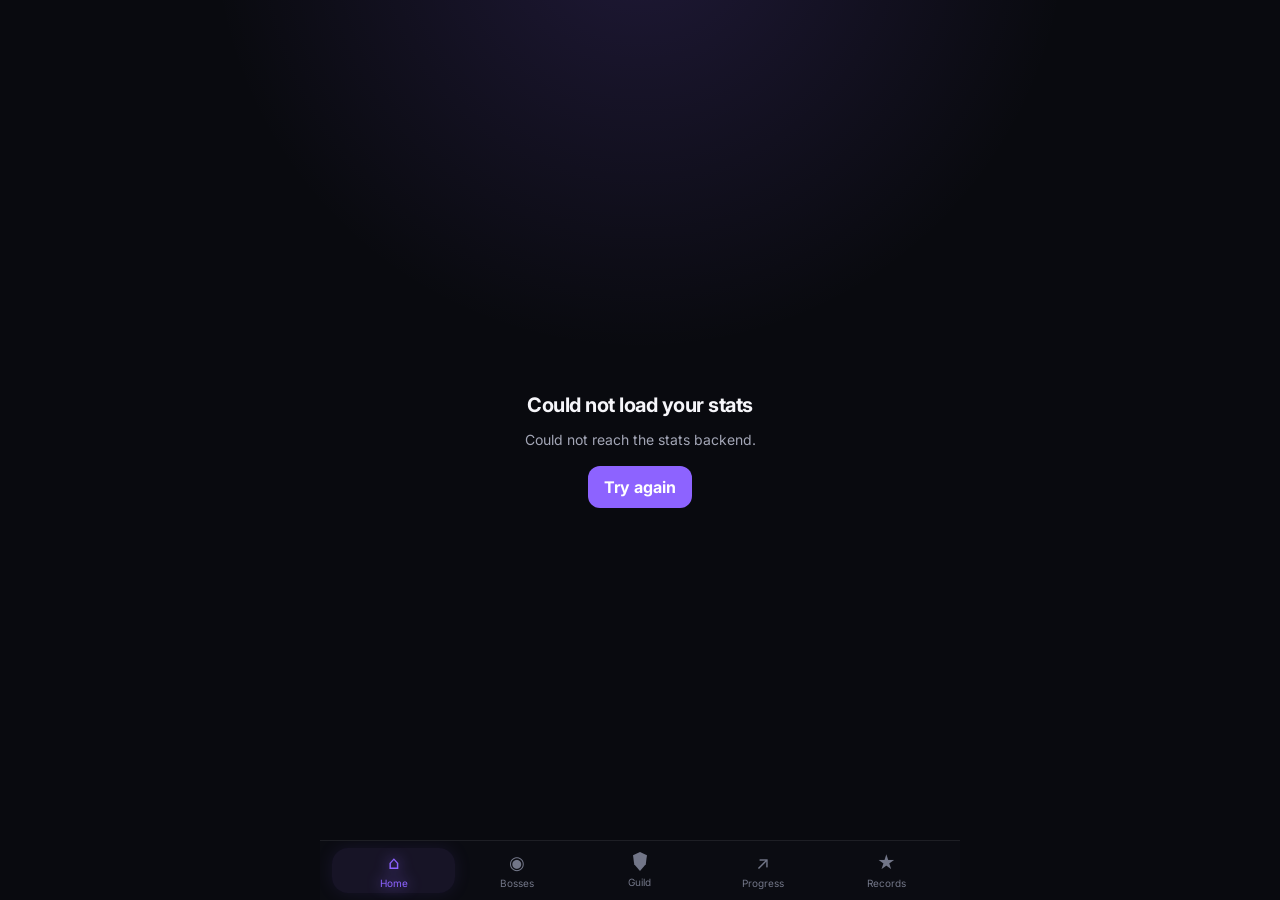
==== commit 13d8577a: "Add files via upload" ====
--- a/index.html
+++ b/index.html
@@ -1,6 +1,44 @@
 <!DOCTYPE html>
 <html lang="en">
 <head>
+  <meta charset="UTF-8">
+
+  <meta
+    name="viewport"
+    content="width=device-width, initial-scale=1, viewport-fit=cover"
+  >
+
+  <meta name="theme-color" content="#090a0f">
+
+  <meta
+    name="mobile-web-app-capable"
+    content="yes"
+  >
+
+  <meta
+    name="apple-mobile-web-app-capable"
+    content="yes"
+  >
+
+  <meta
+    name="apple-mobile-web-app-status-bar-style"
+    content="black-translucent"
+  >
+
+  <meta
+    name="apple-mobile-web-app-title"
+    content="Elidir Stats"
+  >
+
+  <title>Elidir Stats</title>
+
+  <link rel="manifest" href="manifest.json">
+
+  <link
+    rel="apple-touch-icon"
+    href="apple-touch-icon.png"
+  >
+
   <link
     rel="preconnect"
     href="https://fonts.googleapis.com"
@@ -22,7 +60,11 @@
 
 <body>
   <div id="loadingScreen" class="loading-screen">
-    <div class="spinner"></div>
+    <img
+      class="loading-mascot"
+      src="loading-snohfo.png"
+      alt=""
+    >
     <p>Loading your stats…</p>
   </div>
 
@@ -73,6 +115,38 @@
           class="home-boss-carousel"
           aria-label="Today and yesterday boss cards"
         >
+          <div
+            class="home-boss-slide"
+            data-boss-slide="yesterday"
+          >
+            <section class="card today-card yesterday-card boss-swipe-card">
+              <div class="section-heading">
+                <div>
+                  <p class="eyebrow">
+                    Yesterday’s boss
+                  </p>
+
+                  <h2 id="yesterdayBossName">—</h2>
+
+                  <p
+                    id="yesterdayBossDate"
+                    class="yesterday-boss-date"
+                  ></p>
+                </div>
+
+                <div
+                  id="yesterdayBossVisual"
+                  class="today-boss-visual"
+                ></div>
+              </div>
+
+              <div
+                id="yesterdayPerformanceGrid"
+                class="performance-grid yesterday-performance-grid"
+              ></div>
+            </section>
+          </div>
+
           <div
             class="home-boss-slide"
             data-boss-slide="today"
@@ -106,64 +180,52 @@
                 class="performance-grid"
               ></div>
 
-              <details class="attempt-details">
-                <summary>
+              <div class="attempt-details">
+                <button
+                  id="lastFourAttemptsToggle"
+                  class="inline-drawer-toggle attempt-details-toggle"
+                  type="button"
+                  aria-expanded="false"
+                  onclick="toggleLastFourAttempts()"
+                >
                   View last four attempts
-                </summary>
+                </button>
 
                 <div
-                  id="lastFourAttempts"
-                  class="attempt-list"
-                ></div>
-              </details>
+                  id="lastFourAttemptsDrawer"
+                  class="drawer-collapse"
+                  aria-hidden="true"
+                >
+                  <div class="drawer-collapse-inner">
+                    <div
+                      id="lastFourAttempts"
+                      class="attempt-list"
+                    ></div>
+                  </div>
+                </div>
+              </div>
             </section>
           </div>
-
-          <div
-            class="home-boss-slide"
-            data-boss-slide="yesterday"
-          >
-            <section class="card today-card yesterday-card boss-swipe-card">
-              <div class="section-heading">
-                <div>
-                  <p class="eyebrow">
-                    Yesterday’s boss
-                  </p>
-
-                  <h2 id="yesterdayBossName">—</h2>
-
-                  <p
-                    id="yesterdayBossDate"
-                    class="yesterday-boss-date"
-                  ></p>
-                </div>
-
-                <div
-                  id="yesterdayBossVisual"
-                  class="today-boss-visual"
-                ></div>
-              </div>
-
-              <div
-                id="yesterdayPerformanceGrid"
-                class="performance-grid yesterday-performance-grid"
-              ></div>
-            </section>
-          </div>
         </div>
 
         <div
-          class="boss-carousel-indicators"
-          aria-hidden="true"
+          class="boss-carousel-indicators labelled-carousel-indicators"
+          aria-label="Choose today or yesterday"
         >
-          <span
+          <button
+            id="yesterdayCarouselDot"
+            class="boss-carousel-dot boss-carousel-label"
+            type="button"
+            onclick="scrollHomeBossCarousel('yesterday')"
+          >YTD</button>
+          <button
             id="todayCarouselDot"
-            class="boss-carousel-dot active"
-          ></span>
-          <span
-            id="yesterdayCarouselDot"
-            class="boss-carousel-dot"
-          ></span>
+            class="boss-carousel-dot boss-carousel-label active"
+            type="button"
+            onclick="scrollHomeBossCarousel('today')"
+          >TDY</button>
+        </div>
+
         </div>
 
         <section class="section-block">
@@ -223,6 +285,20 @@
           </div>
         </section>
 
+        <section class="section-block home-h2h-section">
+          <div class="section-title-row">
+            <div>
+              <p class="eyebrow">Guild rivalry</p>
+              <h2>Head to head</h2>
+            </div>
+          </div>
+
+          <div
+            id="homeH2hCard"
+            class="h2h-card"
+          ></div>
+        </section>
+
         <section class="section-block">
           <div class="section-title-row">
             <h2>Streaks</h2>
@@ -231,17 +307,6 @@
           <div
             id="streaksGrid"
             class="streaks-grid"
-          ></div>
-        </section>
-
-        <section class="section-block">
-          <div class="section-title-row">
-            <h2>Personal records</h2>
-          </div>
-
-          <div
-            id="recordsGrid"
-            class="records-grid"
           ></div>
         </section>
       </div>
@@ -423,6 +488,16 @@
                 </tr>
               </tbody>
             </table>
+
+            <button
+              id="bossResultsToggle"
+              class="inline-drawer-toggle boss-results-toggle hidden"
+              type="button"
+              aria-expanded="false"
+              onclick="toggleBossResultsExpansion()"
+            >
+              Show all results
+            </button>
           </div>
         </section>
 
@@ -457,6 +532,60 @@
           <div
             id="dprRankMatrix"
             class="rank-matrix-card"
+          ></div>
+        </section>
+      </div>
+
+      <!-- GUILD -->
+
+      <div
+        id="guildView"
+        class="page-view hidden"
+      >
+        <section class="page-heading-block guild-page-heading">
+          <p class="eyebrow">HoeswithBows</p>
+          <h2>Guild</h2>
+        </section>
+
+        <section class="guild-feature-section">
+          <div class="section-title-row">
+            <div>
+              <p class="eyebrow">Latest and rolling averages</p>
+              <h2>Guild leaderboard</h2>
+            </div>
+          </div>
+
+          <div
+            id="guildLeaderboardCard"
+            class="guild-leaderboard-card"
+          ></div>
+        </section>
+
+        <section class="guild-feature-section">
+          <div class="section-title-row">
+            <div>
+              <p class="eyebrow">Your rivalry</p>
+              <h2>Head to head</h2>
+            </div>
+          </div>
+
+          <div
+            id="guildH2hCard"
+            class="h2h-card"
+          ></div>
+        </section>
+
+        <section class="guild-feature-section">
+          <div class="section-title-row">
+            <div>
+              <p class="eyebrow">One personal best per player</p>
+              <h2>Guild boss records</h2>
+            </div>
+          </div>
+
+          <div
+            id="guildRecordsCard"
+            class="guild-records-card"
           ></div>
         </section>
       </div>
@@ -475,20 +604,71 @@
           <h2>Progress</h2>
         </section>
 
-        <section class="card progress-chart-card">
+        <section class="card progress-chart-card progress-chart-selector-card">
+          <div
+            class="progress-chart-tabs"
+            role="tablist"
+            aria-label="Choose progress graph"
+          >
+            <button
+              class="progress-chart-tab active"
+              type="button"
+              role="tab"
+              aria-selected="true"
+              data-progress-metric="power"
+            >
+              Power
+            </button>
+
+            <button
+              class="progress-chart-tab"
+              type="button"
+              role="tab"
+              aria-selected="false"
+              data-progress-metric="dpr"
+            >
+              DPR
+            </button>
+
+            <button
+              class="progress-chart-tab"
+              type="button"
+              role="tab"
+              aria-selected="false"
+              data-progress-metric="damage"
+            >
+              Damage
+            </button>
+
+            <button
+              class="progress-chart-tab"
+              type="button"
+              role="tab"
+              aria-selected="false"
+              data-progress-metric="rank"
+            >
+              Rank
+            </button>
+          </div>
+
           <div class="progress-chart-heading">
             <div>
-              <p class="tile-heading">
+              <p
+                id="progressChartEyebrow"
+                class="tile-heading"
+              >
                 Power progression
               </p>
 
-              <h2>Weekly ending power</h2>
+              <h2 id="progressChartTitle">
+                Weekly ending power
+              </h2>
             </div>
           </div>
 
           <div class="progress-chart-container">
             <svg
-              id="powerProgressChart"
+              id="progressChart"
               class="progress-chart"
               viewBox="0 0 700 260"
               role="img"
@@ -496,69 +676,6 @@
           </div>
         </section>
 
-        <section class="card progress-chart-card">
-          <div class="progress-chart-heading">
-            <div>
-              <p class="tile-heading">
-                DPR progression
-              </p>
-
-              <h2>Weekly average DPR</h2>
-            </div>
-          </div>
-
-          <div class="progress-chart-container">
-            <svg
-              id="dprProgressChart"
-              class="progress-chart"
-              viewBox="0 0 700 260"
-              role="img"
-            ></svg>
-          </div>
-        </section>
-
-        <section class="card progress-chart-card">
-          <div class="progress-chart-heading">
-            <div>
-              <p class="tile-heading">
-                Damage progression
-              </p>
-
-              <h2>Weekly average damage</h2>
-            </div>
-          </div>
-
-          <div class="progress-chart-container">
-            <svg
-              id="damageProgressChart"
-              class="progress-chart"
-              viewBox="0 0 700 260"
-              role="img"
-            ></svg>
-          </div>
-        </section>
-
-        <section class="card progress-chart-card">
-          <div class="progress-chart-heading">
-            <div>
-              <p class="tile-heading">
-                DPR rank progression
-              </p>
-
-              <h2>Weekly average guild rank</h2>
-            </div>
-          </div>
-
-          <div class="progress-chart-container">
-            <svg
-              id="rankProgressChart"
-              class="progress-chart"
-              viewBox="0 0 700 260"
-              role="img"
-            ></svg>
-          </div>
-        </section>
-
         <section class="progress-feature-section">
           <div class="section-title-row">
             <div>
@@ -617,7 +734,7 @@
 
         <section class="records-section">
           <div class="section-title-row">
-            <h2>Guild finishes</h2>
+            <h2>DPR Rank Tally</h2>
           </div>
 
           <div
@@ -628,7 +745,7 @@
 
         <section class="records-section">
           <div class="section-title-row">
-            <h2>DPR result counts</h2>
+            <h2>DPR Count</h2>
           </div>
 
           <div
@@ -694,11 +811,23 @@
       id="streakModal"
       class="streak-modal hidden"
       role="dialog"
+      aria-hidden="true"
       aria-modal="true"
       aria-labelledby="streakModalTitle"
       onclick="handleStreakModalBackdrop(event)"
     >
-      <div class="streak-modal-panel">
+      <div
+        id="streakModalPanel"
+        class="streak-modal-panel"
+      >
+        <div
+          id="streakModalDragHandle"
+          class="streak-modal-drag-handle"
+          aria-hidden="true"
+        >
+          <span></span>
+        </div>
+
         <div class="streak-modal-header">
           <div>
             <p
@@ -726,10 +855,94 @@
       </div>
     </div>
 
+    <div
+      id="guildSheet"
+      class="streak-modal guild-sheet hidden"
+      role="dialog"
+      aria-hidden="true"
+      aria-modal="true"
+      aria-labelledby="guildSheetTitle"
+      onclick="handleGuildSheetBackdrop(event)"
+    >
+      <div
+        id="guildSheetPanel"
+        class="streak-modal-panel guild-sheet-panel"
+      >
+        <div
+          id="guildSheetDragHandle"
+          class="streak-modal-drag-handle"
+          aria-hidden="true"
+        >
+          <span></span>
+        </div>
+
+        <div class="streak-modal-header guild-sheet-header">
+          <div>
+            <p
+              id="guildSheetEyebrow"
+              class="eyebrow"
+            >Guild</p>
+            <h2 id="guildSheetTitle"></h2>
+          </div>
+          <button
+            type="button"
+            class="streak-modal-close guild-sheet-close"
+            aria-label="Close guild details"
+            onclick="closeGuildSheet()"
+          >×</button>
+        </div>
+
+        <div
+          id="guildSheetContent"
+          class="streak-modal-results guild-sheet-content"
+        ></div>
+      </div>
+    </div>
+
+    <div
+      id="guildLeaderboardModal"
+      class="guild-leaderboard-modal hidden"
+      role="dialog"
+      aria-hidden="true"
+      aria-modal="true"
+      aria-labelledby="guildLeaderboardModalTitle"
+    >
+      <div class="guild-leaderboard-modal-shell">
+        <header class="guild-leaderboard-modal-header">
+          <div>
+            <p class="eyebrow">Full guild</p>
+            <h2 id="guildLeaderboardModalTitle">Leaderboard</h2>
+          </div>
+          <button
+            type="button"
+            class="streak-modal-close"
+            aria-label="Close full leaderboard"
+            onclick="closeGuildLeaderboardModal()"
+          >×</button>
+        </header>
+
+        <div
+          id="guildLeaderboardModalControls"
+          class="guild-leaderboard-modal-controls"
+        ></div>
+
+        <div
+          id="guildLeaderboardModalList"
+          class="guild-leaderboard-modal-list"
+        ></div>
+      </div>
+    </div>
+
     <nav
+      id="bottomNav"
       class="bottom-nav"
       aria-label="Main navigation"
     >
+      <span
+        class="nav-glider"
+        aria-hidden="true"
+      ></span>
+
       <button
         id="homeNavButton"
         class="nav-item active"
@@ -751,6 +964,16 @@
       </button>
 
       <button
+        id="guildNavButton"
+        class="nav-item"
+        type="button"
+        onclick="showGuildView()"
+      >
+        <span class="shield-icon" aria-hidden="true"></span>
+        Guild
+      </button>
+
+      <button
         id="progressNavButton"
         class="nav-item"
         type="button"
--- a/styles.css
+++ b/styles.css
@@ -779,7 +779,7 @@
 
     color: #c3c5d1;
 
-    font-size: 12px;
+    font-size: 14px;
     font-weight: 720;
     line-height: 1.35;
   }
@@ -794,13 +794,13 @@
   }
 
   .streak-current {
-    font-size: 28px;
+    font-size: 30px;
     font-weight: 800;
   }
 
   .streak-best {
     color: var(--muted);
-    font-size: 10px;
+    font-size: 12px;
     text-align: right;
   }
 
@@ -1502,20 +1502,15 @@
     font-size: 14px;
   }
 
-  .spinner {
-    width: 34px;
-    height: 34px;
-
-    border:
-      3px solid
-      rgba(255, 255, 255, 0.1);
-
-    border-top-color: var(--accent);
-    border-radius: 50%;
-
+  .loading-mascot {
+    display: block;
+    width: 96px;
+    height: 96px;
+    object-fit: contain;
     animation:
-      spin 0.8s linear infinite;
-  }
+      loadingMascotPulse 1.6s ease-in-out infinite;
+  }
+
 
   .error-screen button {
     margin-top: 18px;
@@ -1692,7 +1687,7 @@
     display: block;
     margin-top: 2px;
     color: var(--muted);
-    font-size: 9px;
+    font-size: 11px;
     font-weight: 650;
   }
 
@@ -2341,3 +2336,1328 @@
       text-align: left;
     }
   }
+
+
+  /* ==========================================================
+   * AUGUST 9 UX / PWA UPDATE
+   * ========================================================== */
+
+  html,
+  body {
+    overscroll-behavior-y: none;
+  }
+
+  @keyframes loadingMascotPulse {
+    0%,
+    100% {
+      transform: translateY(0) scale(1);
+      opacity: 0.88;
+    }
+
+    50% {
+      transform: translateY(-5px) scale(1.035);
+      opacity: 1;
+    }
+  }
+
+  body.home-view-active,
+  body.boss-view-active {
+    background:
+      linear-gradient(
+        180deg,
+        var(--boss-glow) 0%,
+        var(--boss-surface) 40%,
+        rgba(9, 10, 15, 0.28) 76%,
+        rgba(9, 10, 15, 0.78) 93%,
+        var(--background) 100%
+      ),
+      var(--background);
+
+    background-attachment: scroll;
+    background-repeat: no-repeat;
+    background-size: 100% 100%;
+  }
+
+  .boss-results-toggle {
+    display: block;
+    width: 100%;
+    margin-top: 10px;
+    padding: 12px 16px;
+
+    border:
+      1px solid var(--border);
+
+    border-radius: 14px;
+
+    background:
+      var(--surface-raised);
+
+    color: var(--text);
+
+    font-size: 12px;
+    font-weight: 760;
+
+    cursor: pointer;
+  }
+
+  .boss-results-toggle:hover,
+  .boss-results-toggle:focus-visible {
+    border-color:
+      rgba(255, 255, 255, 0.15);
+
+    filter: brightness(1.08);
+  }
+
+  .progress-chart-selector-card {
+    overflow: hidden;
+  }
+
+  .progress-chart-tabs {
+    display: grid;
+
+    grid-template-columns:
+      repeat(4, minmax(0, 1fr));
+
+    gap: 7px;
+    margin: 0 5px 16px;
+  }
+
+  .progress-chart-tab {
+    --tab-colour: var(--accent);
+    --tab-soft: var(--accent-soft);
+
+    min-width: 0;
+    padding: 10px 5px;
+
+    border:
+      1px solid var(--border);
+
+    border-radius: 12px;
+
+    background:
+      var(--surface-raised);
+
+    color: var(--muted);
+
+    font-size:
+      clamp(10px, 2.8vw, 12px);
+
+    font-weight: 780;
+
+    cursor: pointer;
+
+    transition:
+      color 160ms ease,
+      border-color 160ms ease,
+      background 160ms ease,
+      box-shadow 160ms ease,
+      transform 160ms ease;
+  }
+
+  .progress-chart-tab[data-progress-metric="power"] {
+    --tab-colour: #ffab45;
+    --tab-soft: rgba(255, 171, 69, 0.16);
+  }
+
+  .progress-chart-tab[data-progress-metric="dpr"] {
+    --tab-colour: #4da3ff;
+    --tab-soft: rgba(77, 163, 255, 0.16);
+  }
+
+  .progress-chart-tab[data-progress-metric="damage"] {
+    --tab-colour: #ff5a66;
+    --tab-soft: rgba(255, 90, 102, 0.16);
+  }
+
+  .progress-chart-tab[data-progress-metric="rank"] {
+    --tab-colour: #ff70d7;
+    --tab-soft: rgba(255, 112, 215, 0.16);
+  }
+
+  .progress-chart-tab.active {
+    border-color: var(--tab-colour);
+    background: var(--tab-soft);
+    color: var(--tab-colour);
+
+    box-shadow:
+      0 0 16px var(--tab-soft),
+      inset 0 0 16px var(--tab-soft);
+
+    transform: translateY(-1px);
+  }
+
+  .progress-chart-tab:focus-visible {
+    outline:
+      2px solid var(--tab-colour);
+
+    outline-offset: 2px;
+  }
+
+
+  /* ==========================================================
+   * MOTION / DRAWER / BOSS-THEME POLISH
+   * ========================================================== */
+
+  body.home-view-active,
+  body.boss-view-active {
+    will-change: background;
+  }
+
+  .inline-drawer-toggle {
+    position: relative;
+
+    display: flex;
+    align-items: center;
+    justify-content: space-between;
+
+    width: 100%;
+    padding: 0;
+
+    border: 0;
+    outline: 0;
+
+    background: transparent;
+    color: #b6b8c5;
+
+    font-size: 12px;
+    font-weight: 680;
+    text-align: left;
+
+    cursor: pointer;
+  }
+
+  .inline-drawer-toggle::after {
+    content: '⌄';
+
+    margin-left: 10px;
+
+    color: var(--accent);
+
+    font-size: 17px;
+    line-height: 1;
+
+    transform: translateY(-1px) rotate(0deg);
+
+    transition:
+      transform 280ms
+        cubic-bezier(0.22, 1, 0.36, 1),
+      color 280ms ease;
+  }
+
+  .inline-drawer-toggle.is-open::after {
+    transform:
+      translateY(1px)
+      rotate(180deg);
+  }
+
+  .inline-drawer-toggle:focus-visible {
+    outline:
+      2px solid var(--accent);
+
+    outline-offset: 4px;
+    border-radius: 6px;
+  }
+
+  .drawer-collapse {
+    display: grid;
+
+    grid-template-rows: 0fr;
+
+    opacity: 0;
+
+    transition:
+      grid-template-rows 360ms
+        cubic-bezier(0.22, 1, 0.36, 1),
+      opacity 220ms ease;
+  }
+
+  .drawer-collapse.is-open {
+    grid-template-rows: 1fr;
+    opacity: 1;
+  }
+
+  .drawer-collapse-inner {
+    min-height: 0;
+    overflow: hidden;
+  }
+
+  .attempt-details .attempt-list {
+    margin-top: 0;
+    padding-top: 13px;
+  }
+
+  .boss-table-card {
+    transition:
+      box-shadow 260ms ease;
+  }
+
+  .boss-results-toggle {
+    display: flex;
+
+    width: 100%;
+    margin: 0;
+    padding: 12px 14px;
+
+    border: 0;
+    border-top:
+      1px solid var(--border);
+
+    border-radius: 0;
+
+    background:
+      linear-gradient(
+        180deg,
+        rgba(255, 255, 255, 0.012),
+        rgba(255, 255, 255, 0.028)
+      );
+
+    color: #b6b8c5;
+
+    text-align: left;
+  }
+
+  .boss-results-toggle:hover,
+  .boss-results-toggle:focus-visible {
+    border-color:
+      rgba(255, 255, 255, 0.12);
+
+    background:
+      rgba(255, 255, 255, 0.035);
+
+    filter: none;
+  }
+
+  .boss-results-toggle::after {
+    margin-left: auto;
+  }
+
+
+  /*
+   * Bottom-sheet streak drawer.
+   */
+
+  .streak-modal {
+    --sheet-backdrop-alpha: 0;
+
+    padding: 0;
+
+    background-color:
+      rgb(
+        0 0 0 /
+        var(--sheet-backdrop-alpha)
+      );
+
+    backdrop-filter: blur(0);
+
+    transition:
+      background-color 320ms ease,
+      backdrop-filter 320ms ease;
+  }
+
+  .streak-modal.is-open {
+    --sheet-backdrop-alpha: 0.68;
+    backdrop-filter: blur(8px);
+  }
+
+  .streak-modal-panel {
+    --sheet-drag-y: 0px;
+
+    width: min(100%, 640px);
+    max-height: min(84dvh, 760px);
+
+    border-right: 1px solid
+      rgba(255, 255, 255, 0.12);
+
+    border-bottom: 0;
+
+    border-left: 1px solid
+      rgba(255, 255, 255, 0.12);
+
+    border-radius:
+      26px 26px 0 0;
+
+    transform:
+      translateY(
+        calc(105% + 18px)
+      );
+
+    transition:
+      transform 340ms
+        cubic-bezier(0.22, 1, 0.36, 1);
+
+    will-change: transform;
+  }
+
+  .streak-modal.is-open
+  .streak-modal-panel {
+    transform:
+      translateY(
+        var(--sheet-drag-y)
+      );
+  }
+
+  .streak-modal-panel.is-dragging {
+    transition: none;
+  }
+
+  .streak-modal-drag-handle {
+    display: flex;
+    align-items: center;
+    justify-content: center;
+
+    min-height: 29px;
+    padding-top: 7px;
+
+    cursor: grab;
+    touch-action: none;
+  }
+
+  .streak-modal-drag-handle:active {
+    cursor: grabbing;
+  }
+
+  .streak-modal-drag-handle span {
+    display: block;
+
+    width: 42px;
+    height: 5px;
+
+    border-radius: 999px;
+
+    background:
+      rgba(255, 255, 255, 0.22);
+  }
+
+  .streak-modal-header {
+    padding-top: 8px;
+    touch-action: none;
+  }
+
+  .streak-modal-close {
+    touch-action: manipulation;
+  }
+
+  .streak-modal-results {
+    max-height:
+      calc(84dvh - 102px);
+
+    padding-bottom:
+      calc(
+        20px +
+        env(safe-area-inset-bottom)
+      );
+
+    overscroll-behavior: contain;
+  }
+
+
+  /*
+   * Graph strokes are prepared by JavaScript and then drawn
+   * from the first point to the last point.
+   */
+
+  .chart-line,
+  .chart-average-line,
+  .progress-line {
+    will-change:
+      stroke-dashoffset;
+  }
+
+
+  @media (
+    prefers-reduced-motion: reduce
+  ) {
+    .drawer-collapse,
+    .inline-drawer-toggle::after,
+    .streak-modal,
+    .streak-modal-panel {
+      transition: none !important;
+    }
+  }
+
+
+
+/* ==========================================================
+ * GUILD / CACHE-ERA UI POLISH
+ * ========================================================== */
+
+html,
+body {
+  overscroll-behavior-y: none;
+}
+
+body.home-view-active,
+body.boss-view-active {
+  background:
+    radial-gradient(
+      circle at 50% -8vh,
+      var(--boss-glow),
+      transparent 48vh
+    ),
+    radial-gradient(
+      circle at 20% 45vh,
+      var(--boss-surface),
+      transparent 52vh
+    ),
+    linear-gradient(
+      180deg,
+      var(--boss-surface) 0%,
+      rgba(9, 10, 15, 0.34) 70%,
+      rgba(9, 10, 15, 0.93) 92%,
+      var(--background) 100%
+    ),
+    var(--background);
+  background-repeat: no-repeat;
+  background-size: 104% 118%;
+  animation:
+    bossAmbientDrift 16s ease-in-out infinite alternate;
+}
+
+body.guild-view-active {
+  background:
+    radial-gradient(
+      circle at 50% -70px,
+      rgba(255, 64, 87, 0.22),
+      transparent 500px
+    ),
+    var(--background);
+}
+
+@keyframes bossAmbientDrift {
+  0% {
+    background-position:
+      50% 0%,
+      20% 36%,
+      50% 0%,
+      0 0;
+    background-size:
+      103% 116%,
+      104% 116%,
+      101% 116%,
+      auto;
+  }
+  50% {
+    background-position:
+      50% 4%,
+      23% 42%,
+      50% 3%,
+      0 0;
+    background-size:
+      105% 120%,
+      106% 120%,
+      102% 120%,
+      auto;
+  }
+  100% {
+    background-position:
+      50% 8%,
+      18% 48%,
+      50% 6%,
+      0 0;
+    background-size:
+      103% 117%,
+      104% 117%,
+      101% 117%,
+      auto;
+  }
+}
+
+.labelled-carousel-indicators,
+.record-carousel-indicators {
+  gap: 12px;
+}
+
+.boss-carousel-label,
+.record-carousel-indicator {
+  width: auto;
+  height: auto;
+  min-width: 42px;
+  padding: 4px 8px;
+  border: 0;
+  background: transparent;
+  color: rgba(255, 255, 255, 0.33);
+  font-size: 10px;
+  font-weight: 850;
+  letter-spacing: 0.08em;
+  cursor: pointer;
+  transition:
+    color 220ms ease,
+    text-shadow 220ms ease,
+    transform 220ms ease,
+    opacity 220ms ease;
+}
+
+.boss-carousel-label.active {
+  width: auto;
+  background: transparent;
+  color: var(--accent);
+  text-shadow:
+    0 0 9px var(--accent),
+    0 0 18px var(--accent-soft);
+  transform: translateY(-1px);
+}
+
+/* One-card milestone selector. */
+.milestone-selector-card {
+  padding: 16px 17px 18px;
+  overflow: hidden;
+}
+
+.milestone-tabs,
+.class-period-tabs,
+.guild-control-row {
+  display: flex;
+  gap: 7px;
+  overflow-x: auto;
+  padding-bottom: 2px;
+  scrollbar-width: none;
+}
+
+.milestone-tabs::-webkit-scrollbar,
+.class-period-tabs::-webkit-scrollbar,
+.guild-control-row::-webkit-scrollbar {
+  display: none;
+}
+
+.milestone-tab,
+.class-period-tab,
+.guild-choice-button {
+  flex: 0 0 auto;
+  min-width: 0;
+  padding: 9px 11px;
+  border: 1px solid var(--border);
+  border-radius: 11px;
+  background: var(--surface-raised);
+  color: var(--muted);
+  font-size: 10px;
+  font-weight: 800;
+  white-space: nowrap;
+  cursor: pointer;
+  transition:
+    color 230ms ease,
+    background 230ms ease,
+    border-color 230ms ease,
+    box-shadow 230ms ease,
+    transform 230ms cubic-bezier(0.22, 1, 0.36, 1);
+}
+
+.milestone-tab.active {
+  color: var(--milestone-tab-colour);
+  border-color: var(--milestone-tab-colour);
+  background: color-mix(
+    in srgb,
+    var(--milestone-tab-colour) 15%,
+    transparent
+  );
+  box-shadow:
+    0 0 16px color-mix(
+      in srgb,
+      var(--milestone-tab-colour) 22%,
+      transparent
+    );
+  transform: translateY(-1px);
+}
+
+.milestone-selector-heading {
+  margin: 16px 1px 8px;
+}
+
+.milestone-sequence-glow {
+  animation:
+    milestoneSequenceGlow 720ms
+    cubic-bezier(0.22, 1, 0.36, 1)
+    var(--milestone-delay)
+    both;
+}
+
+.milestone-next-target {
+  animation:
+    milestoneNextPulse 2.4s ease-in-out
+    var(--milestone-delay)
+    infinite;
+}
+
+@keyframes milestoneSequenceGlow {
+  0% {
+    filter: brightness(0.85);
+  }
+  45% {
+    filter: brightness(1.75)
+      drop-shadow(0 0 9px var(--milestone-colour));
+  }
+  100% {
+    filter: brightness(1);
+  }
+}
+
+@keyframes milestoneNextPulse {
+  0%, 100% {
+    filter: brightness(0.92);
+  }
+  50% {
+    filter: brightness(1.2)
+      drop-shadow(0 0 6px var(--milestone-colour));
+  }
+}
+
+/* Vertical, selectable class distribution. */
+.class-distribution-card {
+  min-height: 430px;
+}
+
+.class-period-tabs {
+  margin-bottom: 17px;
+}
+
+.class-period-tab.active,
+.guild-choice-button.active {
+  color: var(--accent);
+  border-color: var(--accent);
+  background: var(--accent-soft);
+  box-shadow:
+    0 0 14px var(--accent-soft),
+    inset 0 0 12px var(--accent-soft);
+  transform: translateY(-1px);
+}
+
+.class-distribution-layout {
+  display: grid;
+  grid-template-columns: 72px minmax(0, 1fr);
+  gap: 18px;
+  align-items: stretch;
+  min-height: 340px;
+}
+
+.class-distribution-vertical-bar {
+  display: flex;
+  flex-direction: column;
+  width: 58px;
+  min-height: 340px;
+  margin: 0 auto;
+  overflow: hidden;
+  border: 1px solid rgba(255, 255, 255, 0.1);
+  border-radius: 18px;
+  background: rgba(255, 255, 255, 0.025);
+  box-shadow:
+    inset 0 0 18px rgba(0, 0, 0, 0.22);
+}
+
+.class-distribution-vertical-segment {
+  display: block;
+  width: 100%;
+  min-height: 0;
+  transition:
+    height 620ms cubic-bezier(0.22, 1, 0.36, 1),
+    opacity 360ms ease;
+}
+
+.class-distribution-vertical-legend {
+  display: flex;
+  flex-direction: column;
+  justify-content: space-between;
+  gap: 3px;
+}
+
+.class-distribution-vertical-item {
+  min-height: 29px;
+  transition:
+    opacity 360ms ease,
+    transform 360ms ease,
+    max-height 420ms ease,
+    min-height 420ms ease,
+    padding 420ms ease,
+    margin 420ms ease;
+  max-height: 42px;
+  overflow: hidden;
+}
+
+.class-distribution-vertical-item.is-zero {
+  opacity: 0;
+  transform: translateX(8px);
+  min-height: 0;
+  max-height: 0;
+  margin: 0;
+  padding-top: 0;
+  padding-bottom: 0;
+  pointer-events: none;
+}
+
+/* Personal records carousel. */
+.record-leaderboards {
+  display: block;
+}
+
+.record-leaderboard-carousel {
+  display: flex;
+  width: calc(100% + 2px);
+  margin: -1px;
+  overflow-x: auto;
+  overflow-y: hidden;
+  scroll-snap-type: x mandatory;
+  scroll-behavior: smooth;
+  scrollbar-width: none;
+}
+
+.record-leaderboard-carousel::-webkit-scrollbar {
+  display: none;
+}
+
+.record-leaderboard-slide {
+  min-width: 100%;
+  padding: 1px;
+  scroll-snap-align: start;
+  scroll-snap-stop: always;
+}
+
+.record-carousel-indicators {
+  display: flex;
+  justify-content: center;
+  margin-top: 9px;
+}
+
+.record-carousel-indicator.active {
+  color: var(--accent);
+  text-shadow:
+    0 0 9px var(--accent),
+    0 0 18px var(--accent-soft);
+  transform: translateY(-1px);
+}
+
+/* Guild page. */
+.guild-feature-section {
+  display: grid;
+  gap: 13px;
+}
+
+.guild-leaderboard-card,
+.h2h-card,
+.guild-records-card {
+  overflow: hidden;
+  padding: 16px;
+  border: 1px solid var(--border);
+  border-radius: 20px;
+  background:
+    linear-gradient(
+      145deg,
+      rgba(255, 64, 87, 0.055),
+      transparent 70%
+    ),
+    rgba(17, 19, 26, 0.94);
+  box-shadow:
+    0 14px 34px rgba(0, 0, 0, 0.18);
+}
+
+.home-h2h-section .h2h-card {
+  background:
+    linear-gradient(
+      145deg,
+      var(--boss-surface),
+      transparent 75%
+    ),
+    rgba(17, 19, 26, 0.94);
+}
+
+.guild-loading-text {
+  padding: 18px 4px;
+  color: var(--muted);
+  font-size: 12px;
+  text-align: center;
+}
+
+.guild-metric-tabs {
+  display: grid;
+  grid-template-columns: repeat(2, minmax(0, 1fr));
+  overflow: visible;
+}
+
+.guild-metric-tabs .guild-choice-button {
+  width: 100%;
+}
+
+.guild-period-tabs,
+.guild-boss-tabs {
+  margin-top: 8px;
+}
+
+.guild-leaderboard-context,
+.h2h-summary-line {
+  margin: 12px 2px 9px;
+  color: var(--muted);
+  font-size: 10px;
+  font-weight: 700;
+}
+
+.guild-leaderboard-list,
+.guild-record-list,
+.h2h-result-list {
+  display: grid;
+  gap: 6px;
+}
+
+.guild-leaderboard-row,
+.guild-record-row {
+  display: grid;
+  grid-template-columns: 34px minmax(0, 1fr) auto;
+  gap: 10px;
+  align-items: center;
+  min-height: 53px;
+  padding: 8px 10px;
+  border: 1px solid rgba(255, 255, 255, 0.045);
+  border-radius: 12px;
+  background: rgba(255, 255, 255, 0.018);
+  transition:
+    border-color 240ms ease,
+    background 240ms ease,
+    box-shadow 240ms ease,
+    transform 240ms ease;
+}
+
+.guild-leaderboard-row.is-self,
+.guild-record-row.is-self {
+  border-color: rgba(164, 119, 255, 0.65);
+  background:
+    linear-gradient(
+      90deg,
+      rgba(164, 119, 255, 0.22),
+      rgba(164, 119, 255, 0.04)
+    );
+  box-shadow:
+    0 0 16px rgba(164, 119, 255, 0.16);
+}
+
+.guild-leaderboard-row.podium-1,
+.guild-record-row.podium-1 {
+  border-color: rgba(255, 216, 92, 0.42);
+  background: linear-gradient(90deg, rgba(255,216,92,.17), rgba(255,216,92,.035));
+}
+
+.guild-leaderboard-row.podium-2,
+.guild-record-row.podium-2 {
+  border-color: rgba(213, 220, 231, 0.34);
+  background: linear-gradient(90deg, rgba(213,220,231,.13), rgba(213,220,231,.025));
+}
+
+.guild-leaderboard-row.podium-3,
+.guild-record-row.podium-3 {
+  border-color: rgba(218, 145, 86, 0.34);
+  background: linear-gradient(90deg, rgba(218,145,86,.14), rgba(218,145,86,.025));
+}
+
+.guild-leaderboard-position {
+  color: var(--muted);
+  font-size: 13px;
+  font-weight: 850;
+  text-align: center;
+}
+
+.guild-leaderboard-player,
+.guild-record-player {
+  min-width: 0;
+}
+
+.guild-leaderboard-player strong,
+.guild-leaderboard-player span,
+.guild-record-player strong,
+.guild-record-player span {
+  display: block;
+}
+
+.guild-leaderboard-player strong,
+.guild-record-player strong {
+  overflow: hidden;
+  font-size: 13px;
+  text-overflow: ellipsis;
+  white-space: nowrap;
+}
+
+.guild-leaderboard-player span,
+.guild-record-player span {
+  margin-top: 3px;
+  color: var(--muted);
+  font-size: 9px;
+}
+
+.guild-leaderboard-values {
+  min-width: 82px;
+  text-align: right;
+}
+
+.guild-leaderboard-values strong,
+.guild-leaderboard-values span {
+  display: block;
+}
+
+.guild-leaderboard-values strong {
+  font-size: 15px;
+}
+
+.guild-leaderboard-values span {
+  margin-top: 3px;
+  color: var(--muted);
+  font-size: 8.5px;
+  white-space: nowrap;
+}
+
+.guild-leaderboard-values .rank {
+  font-size: 8px;
+}
+
+.guild-expand-leaderboard,
+.h2h-results-button {
+  margin-top: 13px;
+  padding-top: 12px;
+  border-top: 1px solid var(--border);
+}
+
+/* H2H */
+.h2h-player-selector-row {
+  display: flex;
+  align-items: center;
+  justify-content: space-between;
+  gap: 12px;
+}
+
+.h2h-player-button {
+  display: inline-flex;
+  align-items: center;
+  gap: 8px;
+  max-width: 65%;
+  padding: 7px 9px;
+  border: 1px solid var(--border);
+  border-radius: 11px;
+  background: var(--surface-raised);
+  color: var(--text);
+  font-size: 11px;
+  font-weight: 800;
+  cursor: pointer;
+}
+
+.h2h-scoreboard {
+  display: grid;
+  grid-template-columns: minmax(0, 1fr) auto minmax(0, 1fr);
+  gap: 9px;
+  align-items: end;
+  margin: 17px 0 10px;
+}
+
+.h2h-person {
+  min-width: 0;
+  text-align: center;
+}
+
+.h2h-person strong,
+.h2h-person span {
+  display: block;
+}
+
+.h2h-person strong {
+  overflow: hidden;
+  color: var(--muted);
+  font-size: 10px;
+  text-overflow: ellipsis;
+  white-space: nowrap;
+}
+
+.h2h-person span {
+  margin-top: 3px;
+  font-size: clamp(35px, 10vw, 48px);
+  font-weight: 900;
+  letter-spacing: -0.07em;
+}
+
+.h2h-self span {
+  color: #a477ff;
+  text-shadow: 0 0 15px rgba(164,119,255,.24);
+}
+
+.h2h-opponent span {
+  color: #ff5a66;
+  text-shadow: 0 0 15px rgba(255,90,102,.20);
+}
+
+.h2h-divider {
+  padding-bottom: 7px;
+  color: var(--subtle);
+  font-size: 24px;
+  font-weight: 700;
+}
+
+.h2h-balance {
+  position: relative;
+  height: 5px;
+  overflow: hidden;
+  border-radius: 999px;
+  background: rgba(255,90,102,.42);
+}
+
+.h2h-balance-self {
+  display: block;
+  height: 100%;
+  border-radius: inherit;
+  background: #a477ff;
+  box-shadow: 0 0 10px rgba(164,119,255,.35);
+  transition: width 520ms cubic-bezier(0.22, 1, 0.36, 1);
+}
+
+.h2h-result-row {
+  padding: 12px;
+  border: 1px solid var(--border);
+  border-radius: 14px;
+  background: var(--surface-raised);
+}
+
+.h2h-result-date {
+  display: flex;
+  justify-content: space-between;
+  color: var(--muted);
+  font-size: 9px;
+  font-weight: 750;
+}
+
+.h2h-result-values {
+  display: grid;
+  grid-template-columns: minmax(0,1fr) auto minmax(0,1fr);
+  gap: 8px;
+  align-items: center;
+  margin-top: 8px;
+  text-align: center;
+}
+
+.h2h-result-values > div {
+  padding: 8px;
+  border-radius: 10px;
+  background: rgba(255,255,255,.025);
+}
+
+.h2h-result-values > div.winner {
+  background: rgba(87,209,140,.12);
+  box-shadow: inset 0 0 14px rgba(87,209,140,.08);
+}
+
+.h2h-result-values > div.winner strong {
+  color: var(--positive);
+}
+
+.h2h-result-values strong,
+.h2h-result-values span {
+  display: block;
+}
+
+.h2h-result-values strong {
+  font-size: 18px;
+}
+
+.h2h-result-values span {
+  margin-top: 2px;
+  color: var(--muted);
+  font-size: 8.5px;
+}
+
+/* Guild records */
+.guild-record-value {
+  font-size: 14px;
+  text-align: right;
+}
+
+/* Generic Guild bottom sheet */
+.guild-sheet {
+  --sheet-backdrop-alpha: 0;
+}
+
+.guild-sheet.is-open {
+  --sheet-backdrop-alpha: 0.68;
+}
+
+.guild-sheet-content {
+  max-height: calc(84dvh - 102px);
+}
+
+.guild-player-picker-list {
+  display: grid;
+  grid-template-columns: repeat(2, minmax(0, 1fr));
+  gap: 8px;
+}
+
+.guild-player-picker-button {
+  min-width: 0;
+  padding: 11px 9px;
+  overflow: hidden;
+  border: 1px solid var(--border);
+  border-radius: 12px;
+  background: var(--surface-raised);
+  color: var(--text);
+  font-size: 11px;
+  font-weight: 750;
+  text-overflow: ellipsis;
+  white-space: nowrap;
+}
+
+.guild-player-picker-button.active {
+  border-color: #a477ff;
+  background: rgba(164,119,255,.16);
+  box-shadow: 0 0 14px rgba(164,119,255,.12);
+}
+
+/* Fullscreen guild leaderboard */
+.guild-leaderboard-modal {
+  position: fixed;
+  inset: 0;
+  z-index: 1100;
+  padding: env(safe-area-inset-top) 0 env(safe-area-inset-bottom);
+  background: rgba(7,8,12,.96);
+  backdrop-filter: blur(16px);
+  opacity: 0;
+  transform: scale(.985);
+  transition:
+    opacity 240ms ease,
+    transform 260ms cubic-bezier(0.22, 1, 0.36, 1);
+}
+
+.guild-leaderboard-modal.is-open {
+  opacity: 1;
+  transform: scale(1);
+}
+
+.guild-leaderboard-modal-shell {
+  display: flex;
+  flex-direction: column;
+  width: min(100%, 640px);
+  height: 100%;
+  margin: 0 auto;
+  padding: 18px 18px 0;
+}
+
+.guild-leaderboard-modal-header {
+  display: flex;
+  align-items: center;
+  justify-content: space-between;
+  gap: 14px;
+}
+
+.guild-leaderboard-modal-controls {
+  margin-top: 14px;
+}
+
+.guild-leaderboard-modal-list {
+  display: grid;
+  gap: 6px;
+  margin-top: 13px;
+  padding-bottom: 24px;
+  overflow-y: auto;
+  overscroll-behavior: contain;
+}
+
+/* Five-tab animated navigation. */
+.bottom-nav {
+  --nav-index: 0;
+  grid-template-columns: repeat(5, 1fr);
+  overflow: hidden;
+}
+
+.nav-glider {
+  position: absolute;
+  z-index: -1;
+  top: 7px;
+  left: 12px;
+  width: calc((100% - 24px) / 5);
+  height: calc(100% - 14px - env(safe-area-inset-bottom));
+  border-radius: 16px;
+  background: rgba(141, 99, 255, 0.09);
+  box-shadow: 0 0 18px rgba(141,99,255,.10);
+  transform:
+    translateX(calc(var(--nav-index) * 100%));
+  transition:
+    transform 330ms cubic-bezier(0.22, 1, 0.36, 1),
+    background 260ms ease,
+    box-shadow 260ms ease;
+}
+
+.bottom-nav[data-active-view="guild"] .nav-glider {
+  background: rgba(255,64,87,.12);
+  box-shadow: 0 0 20px rgba(255,64,87,.18);
+}
+
+.bottom-nav[data-active-view="progress"] .nav-glider {
+  background: rgba(76,255,139,.08);
+  box-shadow: 0 0 18px rgba(76,255,139,.12);
+}
+
+.bottom-nav[data-active-view="records"] .nav-glider {
+  background: rgba(255,231,90,.08);
+  box-shadow: 0 0 18px rgba(255,231,90,.12);
+}
+
+#guildNavButton.active {
+  color: #ff4057;
+  filter:
+    drop-shadow(0 0 9px rgba(255,64,87,.72));
+}
+
+.nav-item.active span {
+  animation: navIconLand 320ms cubic-bezier(0.22, 1, 0.36, 1);
+}
+
+@keyframes navIconLand {
+  0% { transform: translateY(3px) scale(.9); }
+  60% { transform: translateY(-2px) scale(1.12); }
+  100% { transform: translateY(0) scale(1); }
+}
+
+@media (prefers-reduced-motion: reduce) {
+  body.home-view-active,
+  body.boss-view-active {
+    animation: none !important;
+  }
+
+  .milestone-sequence-glow,
+  .milestone-next-target,
+  .nav-item.active span {
+    animation: none !important;
+  }
+
+  .class-distribution-vertical-segment,
+  .class-distribution-vertical-item,
+  .nav-glider,
+  .guild-leaderboard-modal {
+    transition: none !important;
+  }
+}
+
+/* CSS-drawn shield keeps the Guild icon crisp and inherits the tab colour. */
+.shield-icon {
+  display: block;
+  width: 17px;
+  height: 19px;
+  background: currentColor;
+  clip-path: polygon(
+    50% 0%,
+    91% 17%,
+    84% 64%,
+    50% 100%,
+    16% 64%,
+    9% 17%
+  );
+  border-radius: 2px 2px 6px 6px;
+}
+
+/* Keep the animated navigation glow above the nav background but below icons/text. */
+.nav-glider {
+  z-index: 0;
+}
+
+.bottom-nav .nav-item {
+  position: relative;
+  z-index: 1;
+}
+
+.podium-1 .guild-leaderboard-position {
+  color: #ffd85c;
+}
+
+.podium-2 .guild-leaderboard-position {
+  color: #d5dce7;
+}
+
+.podium-3 .guild-leaderboard-position {
+  color: #da9156;
+}
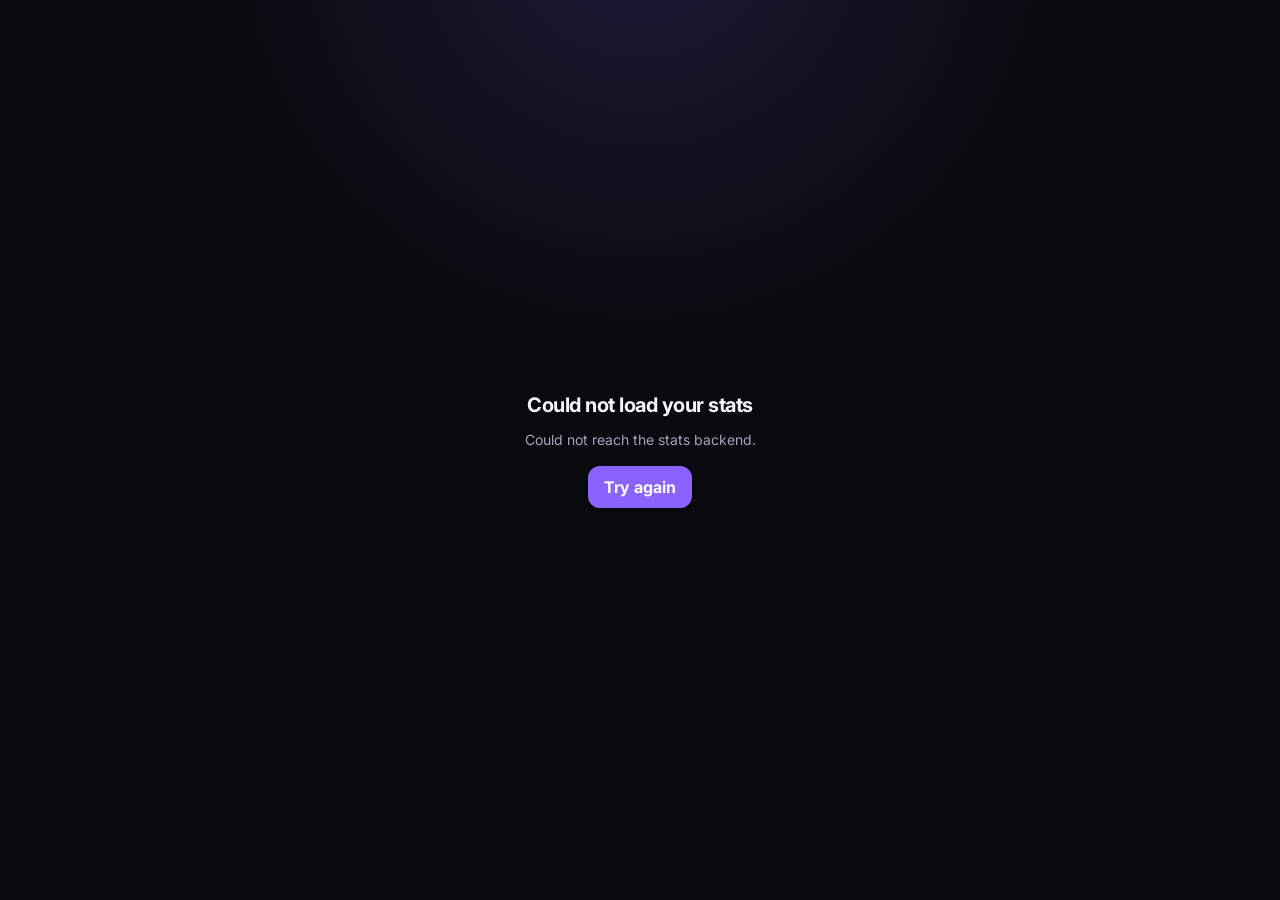
==== commit 34e0dbf1: "Add files via upload" ====
--- a/index.html
+++ b/index.html
@@ -226,8 +226,6 @@
           >TDY</button>
         </div>
 
-        </div>
-
         <section class="section-block">
           <div class="section-title-row">
             <h2>DPR averages</h2>
